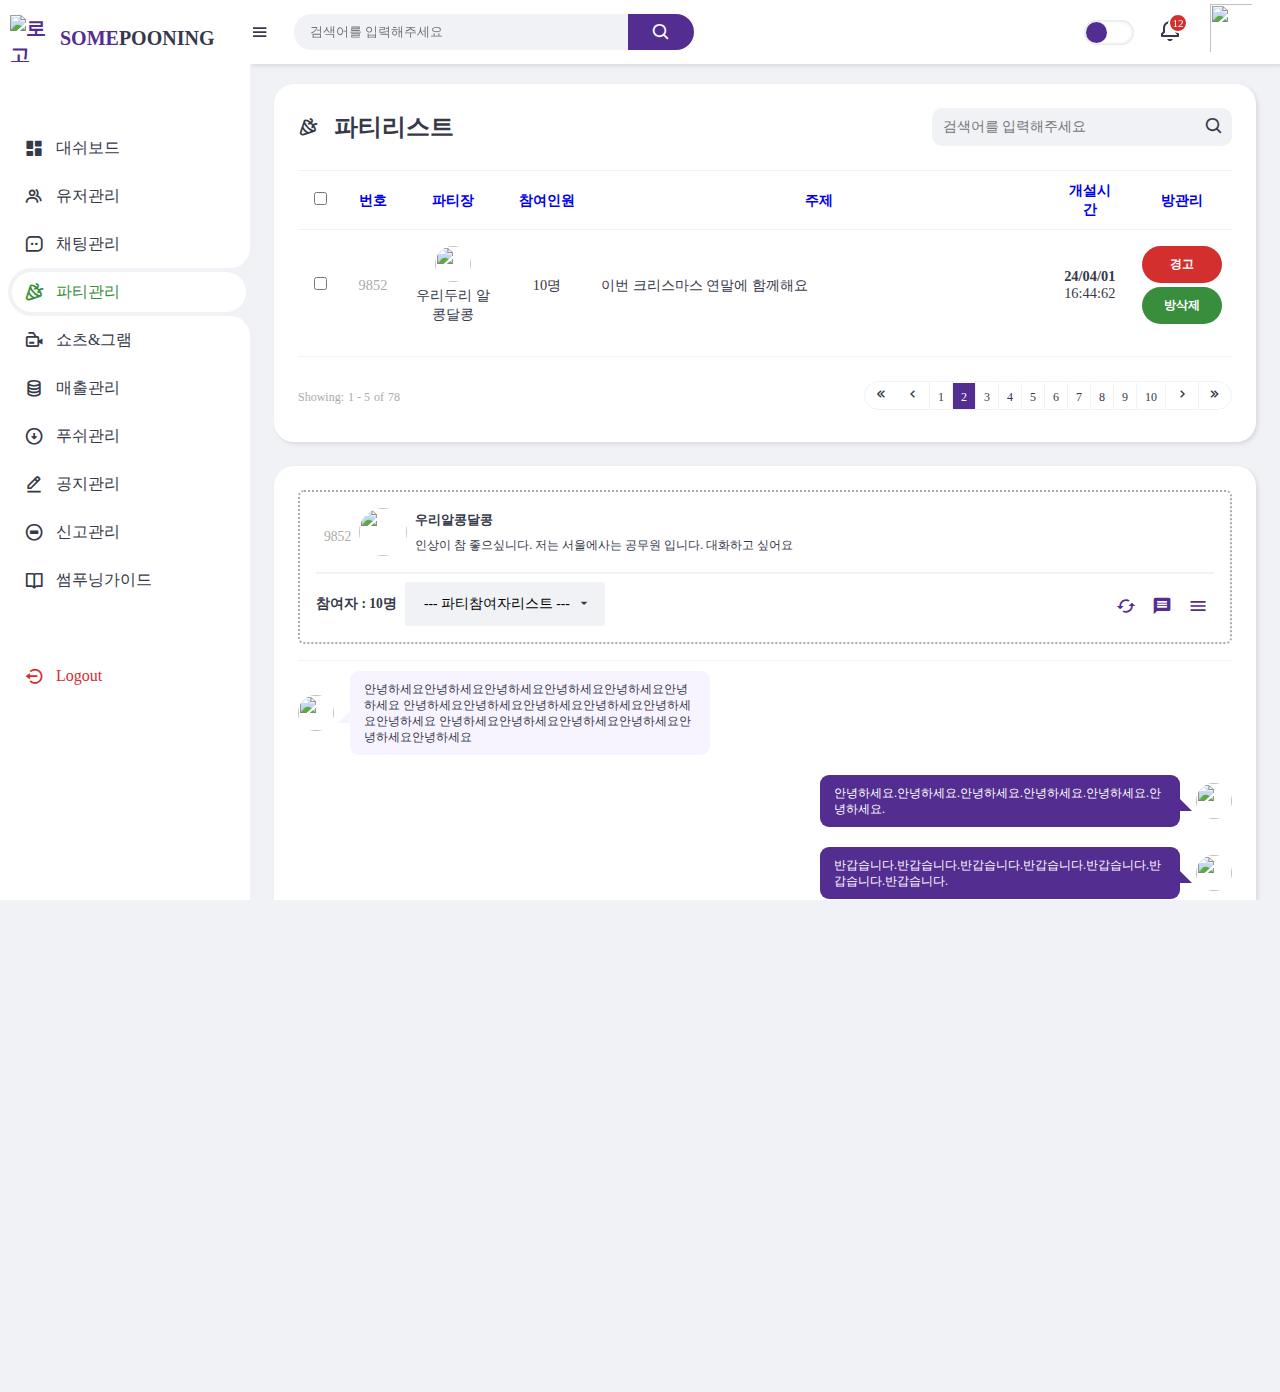
==== party.html @ dbac9f77 "두번째" ====
<!DOCTYPE html>
<html lang="en">

<head>
    <meta charset="UTF-8">
    <meta name="viewport" content="width=device-width, initial-scale=1.0">
    <link href='https://unpkg.com/boxicons@2.1.4/css/boxicons.min.css' rel='stylesheet'>
    <link href="https://cdnjs.cloudflare.com/ajax/libs/font-awesome/6.4.2/css/all.min.css" rel="stylesheet">
    <link rel="stylesheet" href="css/style.css">
    <link rel="icon" href="imges/logo_some.png">
    <title>SOMEPOONING_Dashboard</title>
</head>

<body>

    <!-- Sidebar -->
    <div class="sidebar">
        <a href="#" class="logo">
            <img src="imges/logo_some.png" alt="로고 42*47">
            <div class="logo-name">
                SOME<span>POONING</span>
            </div>
        </a>
        
        <ul class="side-menu">
            <li><a href="index.html"><i class='bx bxs-dashboard'></i>대쉬보드</a></li>
            <li><a href="sp_users.html"><i class='bx bx-group'></i>유저관리</a></li>
            <li><a href="chatting.html"><i class='bx bx-message-square-dots'></i>채팅관리</a></li>
            <li class="active"><a href="party.html"><i class='bx bx-party'></i>파티관리</a></li>
            <li><a href="shorts_gram.html"><i class='bx bx-video-recording'></i>쇼츠&그램</a></li>
            <li><a href="sales.html"><i class='bx bx-coin-stack'></i>매출관리</a></li>
            <li><a href="push.html"><i class='bx bx-down-arrow-circle'></i>푸쉬관리</a></li>
            <li><a href="announcement.html"><i class='bx bx-edit-alt'></i>공지관리</a></li>
            <li><a href="report.html"><i class='bx bx-no-entry'></i>신고관리</a></li>
            <li><a href="guide.html"><i class='bx bx-book-open'></i>썸푸닝가이드</a></li>
        </ul>
        <ul class="side-menu">
            <li>
                <a href="#" class="logout">
                    <i class='bx bx-log-out-circle'></i>
                    Logout
                </a>
            </li>
        </ul>
    </div>
    <!-- End of Sidebar -->

    <!-- Main Content -->
    <div class="content">
        <!-- Navbar -->
        <nav>
            <i class='bx bx-menu'></i>
            <form action="#">
                <div class="form-input">
                    <input type="search" placeholder="검색어를 입력해주세요">
                    <button class="search-btn" type="submit"><i class='bx bx-search'></i></button>
                </div>
            </form>
            <input type="checkbox" id="theme-toggle" hidden>
            <label for="theme-toggle" class="theme-toggle"></label>
            <a href="#" class="notif">
                <i class='bx bx-bell'></i>
                <span class="count">12</span>
            </a>
            <a href="#" class="profile">
                <img src="./imges/logo_some_50_56.png">
            </a>
        </nav>

        <!-- End of Navbar -->

        <main>

            <div class="party-management">
                <div class="party-list">

                    <div class="header">
                        <i class='bx bx-party'></i>
                        <h3>파티리스트</h3>

                        <div class="search-box">
                            <input type="text" class="input-search" placeholder="검색어를 입력해주세요">
                            <button class="btn-search"><i class="bx bx-search"></i></button>
                        </div>

                    </div>

                    <table>
                        <thead>
                            <tr>
                                <th><input type="checkbox" class="all-check"></th>
                                <th class="table-num"><a href="#">번호</a></th>
                                <th class="party-master"><a href="#">파티장</a></th>
                                <th class="party-users"><a href="#">참여인원</a></th>
                                <th class="party-title"><a href="#">주제</a></th>
                                <th class="party-starttime"><a href="#">개설시간</a></th>
                                <th class="party-room-bb"><a href="#">방관리</a></th>
                            </tr>
                        </thead>
                        <tbody>
                            <tr>
                                <td><input type="checkbox" class="one-check"></td>
                                <td class="p-num">9852</td>
                                <td class="p-master">
                                    <img src="./imges/avatar/Avatar=13.png">
                                    <p>우리두리 알콩달콩</p>
                                </td>
                                <td class="p-users">
                                    <span class="count">10명</span> 
                                </td>
                                <td class="p-title">이번 크리스마스 연말에 함께해요</td>
                                
                                <td class="p-starttime">
                                    <span class="date">24/04/01</span> 
                                    <span class="time">16:44:62</span>
                                </td>
                                <td class="p-room-bb">
                                    <div class="status completed">경고</div>
                                    <div class="status process">방삭제</div>
                                </td>
                                
                            </tr>
                            
                            
                        </tbody>
                    </table>
                    <!-- pagination -->
                    <div class="chat-page">
                        <div class="showing-count">
                            <span>Showing:</span>
                            <span>1 - 5</span>
                            <span>of</span>
                            <span>78</span>
                        </div>
                        <ul class="pagination">
                            <li><a href="#"><i class='bx bx-chevrons-left' ></i></a></li>
                            <li><a href="#"><i class='bx bx-chevron-left' ></i></i></a></li>
                            <li><a href="#">1</a></li>
                            <li class="active"><a href="#">2</a></li>
                            <li><a href="#">3</a></li>
                            <li><a href="#">4</a></li>
                            <li><a href="#">5</a></li>
                            <li><a href="#">6</a></li>
                            <li><a href="#">7</a></li>
                            <li><a href="#">8</a></li>
                            <li><a href="#">9</a></li>
                            <li><a href="#">10</a></li>
                            <li><a href="#"><i class='bx bx-chevron-right' ></i></i></a></li>
                            <li><a href="#"><i class='bx bx-chevrons-right' ></i></a></li>
                            
                        </ul>
                    </div>
                </div>


                <!-- party-room --->

                <div class="party-room-wrap">
                    <div class="party-room">
                        <div class="chat-top">
                            <div class="profile-wrap">
                                <div>
                                    <span class="chat-num">9852</span>
                                </div>
                                <div class="chat-profile">
                                    <img class="profile-image user-1" src="./imges/avatar/Avatar=9.png" alt="">
                                    <div class="text">
                                        <h5>우리알콩달콩</h5>
                                        <p class="memo">인상이 참 좋으싶니다. 저는 서울에사는 공무원 입니다. 대화하고 싶어요</p>
                                    </div>
                                </div>
                                
                            </div>
                            <div class="hr-2"></div>

                            <div class="party-list-icon">
                                <div class="dropdown-wrap party">
                                    
                                    <div class="dropdown party">
                                        <div class="text">
                                            참여자 : 10명
                                        </div>
                                        <button class="dropbtn party">
                                            <span class="dropbtn_icon" style="display: none;">more_horiz</span>
                                            <span class="dropbtn_content">--- 파티참여자리스트 ---</span>
                                            <span class="dropbtn_click" onclick="dropdown()">arrow_drop_down</span>
                                        </button>
                                
                                        <div class="dropdown-content party">
                                            <div class="dataclass" onclick="showMenu(this.innerText)">user-1</div>
                                            <div class="dataclass" onclick="showMenu(this.innerText)">user-1</div>
                                            <div class="dataclass" onclick="showMenu(this.innerText)">user-1</div>
                                            <div class="dataclass" onclick="showMenu(this.innerText)">user-1</div>
                                
                                        </div>
                                    </div>
                                </div>
                                
                                <div class="icon-right">
                                    <i class="material-icons">cached</i>
                                    <i class="material-icons">message</i>
                                    <i class="material-icons">menu</i>
                                </div>
                            </div>
                            
                        </div>

                        <div class="hr"></div>
                        <div class="chat-panel">

                            <div class="user-1-chat users">
                                <img class="profile-image user-1" src="./imges/avatar/Avatar=9.png" alt="">
                                <div class="chat-bubble">
                                    안녕하세요안녕하세요안녕하세요안녕하세요안녕하세요안녕하세요
                                    안녕하세요안녕하세요안녕하세요안녕하세요안녕하세요안녕하세요
                                    안녕하세요안녕하세요안녕하세요안녕하세요안녕하세요안녕하세요
                                </div>
                            </div>

                            <div class="user-2-chat users">
                                <div class="chat-bubble">
                                    안녕하세요.안녕하세요.안녕하세요.안녕하세요.안녕하세요.안녕하세요.
                                </div>
                                <img class="profile-image user-2" src="./imges/avatar/Avatar=8.png" alt="">
                            </div>

                            <div class="user-2-chat users">
                                <div class="chat-bubble">
                                    반갑습니다.반갑습니다.반갑습니다.반갑습니다.반갑습니다.반갑습니다.반갑습니다.
                                </div>
                                <img class="profile-image user-2" src="./imges/avatar/Avatar=6.png" alt="">
                            </div>

                            <div class="user-1-chat users">
                                <img class="profile-image user-1" src="./imges/avatar/Avatar=9.png" alt="">
                                <div class="chat-bubble">
                                    2안녕하세요안녕하세요안녕하세요안녕하세요안녕하세요안녕하세요
                                    안녕하세요안녕하세요안녕하세요안녕하세요안녕하세요안녕하세요
                                    안녕하세요안녕하세요안녕하세요안녕하세요안녕하세요안녕하세요
                                </div>
                            </div>
                            
                            <div class="manager-chat users">
                                <div class="chat-bubble">
                                    <i class='bx bxs-megaphone'></i>
                                    <span>안내 : 관리자 메세지를 나타냅니다.</span>
                                </div>
                            </div>

                            <div class="manager-chat chat-bubble">
                                
                            </div>

                            <div class="user-1-chat users">
                                <img class="profile-image user-1" src="./imges/avatar/Avatar=9.png" alt="">
                                <div class="chat-bubble">
                                    2안녕하세요
                                </div>
                            </div>
                            <div class="user-1-chat users">
                                <img class="profile-image user-1" src="./imges/avatar/Avatar=9.png" alt="">
                                <div class="chat-bubble">
                                    2안녕하세요
                                </div>
                            </div>
                            <div class="user-2-chat users">
                                <div class="chat-bubble">
                                    반갑습니다.반갑습니다.반갑습니다.반갑습니다.반갑습니다.반갑습니다.반갑습니다.
                                    반갑습니다.반갑습니다.반갑습니다.반갑습니다.반갑습니다.반갑습니다.반갑습니다.
                                </div>
                                <img class="profile-image user-2" src="./imges/avatar/Avatar=5.png" alt="">
                            </div>
                            <div class="user-2-chat users">
                                <div class="chat-bubble">
                                    반갑습니다.
                                </div>
                                <img class="profile-image user-2" src="./imges/avatar/Avatar=7.png" alt="">
                            </div>

                            <div class="user-2-chat users">
                                <div class="chat-bubble">
                                    반갑습니다.
                                </div>
                                <img class="profile-image user-2" src="./imges/avatar/Avatar=3.png" alt="">
                            </div>
                            
                            <div class="user-2-chat users">
                                <div class="chat-bubble">
                                    반갑습니다.
                                </div>
                                <img class="profile-image user-2" src="./imges/avatar/Avatar=6.png" alt="">
                            </div>
                            <div class="user-2-chat users">
                                <div class="chat-bubble">
                                    반갑습니다.
                                </div>
                                <img class="profile-image user-2" src="./imges/avatar/Avatar=4.png" alt="">
                            </div>
                            
                        </div>
                        <div class="hr bottom"></div>
                        <div class="chat-box-wrap">
                            <div class="chat-box-tray">
                                <i class="material-icons">sentiment_very_satisfied</i>
                                <input type="text" placeholder="메세지를 입력해주세요">
                                <i class="material-icons">mic</i>
                                <i class="material-icons">send</i>
                            </div>
                        </div>
                    </div>

                </div>


            </div>







            <div class="footer-bottom">
                <div class="copyright">
                    <span>Copyright</span>
                    <span>&copy;</span>
                    <span><a href="#">NexParan</a> </span>
                    <span>2024 SOMEPOONING</span>
                </div>
                <div class="version">v1.4.2</div>
            </div>
        </main>

    </div>

    <script src="js/script.js"></script>
</body>

</html>
---- css/style.css ----
@import url('https://fonts.googleapis.com/css2?family=Roboto:ital,wght@0,100;0,300;0,400;0,500;0,700;0,900;1,100;1,300;1,400;1,500;1,700;1,900&display=swap');
@import url('https://fonts.googleapis.com/css2?family=Noto+Sans+KR:wght@100..900&family=Roboto:ital,wght@0,100;0,300;0,400;0,500;0,700;0,900;1,100;1,300;1,400;1,500;1,700;1,900&display=swap');
@import url('https://cdn.jsdelivr.net/gh/orioncactus/pretendard/dist/web/static/pretendard.css');
@import url('https://fonts.googleapis.com/css2?family=Noto+Sans+KR:wght@100..900&family=Poppins:ital,wght@0,100;0,200;0,300;0,400;0,500;0,600;0,700;0,800;0,900;1,100;1,200;1,300;1,400;1,500;1,600;1,700;1,800;1,900&family=Roboto:ital,wght@0,100;0,300;0,400;0,500;0,700;0,900;1,100;1,300;1,400;1,500;1,700;1,900&display=swap');

@import url('https://fonts.googleapis.com/icon?family=Material+Icons');
@import url('../css/font-pretendard.css');


:root {
    --light: #ffffff;
    --primary: #542d91;
    --light-primary: #f7f3ff;
    --grey: #F0F2F5;
    --dark-grey: #AAAAAA;
    --dark: #363949;
    --danger: #D32F2F;
	--light-danger: #FECDD3;
    --warning: #FBC02D;
    --light-warning: #FFF2C6;
    --success: #388E3C;
    --light-success: #BBF7D0;
}

*{
    margin: 0;
    padding: 0;
    box-sizing: border-box;
    font-family: 'Pretendard';
}

.bx{
    font-size: 1.25rem;
}

a, a:link, a:visited, a:active, a:hover{
    text-decoration: none;
}


li{
    list-style: none;
}

html{
    overflow-x: hidden;
}

body.dark{
    --light: #181a1e;
    --grey: #25252c;
    --dark: #fbfbfb;
    --primary:#894AEF;
    --light-primary:#00ba1c;
}

body{
    background: var(--grey);
    overflow-x: hidden;
}
th{
    font-size: .9rem;
    color: var(--dark);
}
td{
    font-size: 0.9rem;
}

/*-----------------------------------*\
    # Dash board
\*-----------------------------------*/

.sidebar{
    position: fixed;
    top: 0;
    left: 0;
    background: var(--light);
    width: 250px;
    height: 100%;
    z-index: 2000;
    overflow-x: hidden;
    scrollbar-width: none;
    transition: all 0.3s ease;
}

.sidebar::-webkit-scrollbar{
    display: none;
}

.sidebar.close{
    width: 60px;
}
.sidebar .logo{
    font-size: 1.25rem;
    font-weight: 700;
    height: 56px;
    display: flex;
    align-items: center;
    color: var(--primary);
    z-index: 500;
    padding: 10px 4px 10px 10px;
    box-sizing: content-box;
}
.sidebar .logo img{
    width: 42px;
    height: 47px;
    margin-right: 8px;
}

.sidebar .logo .logo-name span{
    color: var(--dark);
    font-size: 1.25rem;

}



.sidebar .logo .bx{
    min-width: 60px;
    display: flex;
    justify-content: center;
    font-size: 1.25rem;
}

.sidebar .side-menu{
    width: 100%;
    margin-top: 48px;

}
.sidebar .side-menu li i{
    margin: 0px 2px;
    /* border: 1px solid #f1f1f1; */

}
.sidebar .side-menu li{
    height: 48px;
    background: transparent;
    margin-left: 8px;
    border-radius: 48px 0 0 48px;
    padding: 4px;
}
.sidebar .side-menu li.active{
    background: var(--grey);
    position: relative;
}

.sidebar .side-menu li.active::before{
    content: "";
    position: absolute;
    width: 40px;
    height: 40px;
    border-radius: 50%;
    top: -40px;
    right: 0;
    box-shadow: 20px 20px 0 var(--grey);
    z-index: -1;
}

.sidebar .side-menu li.active::after{
    content: "";
    position: absolute;
    width: 40px;
    height: 40px;
    border-radius: 50%;
    bottom: -40px;
    right: 0;
    box-shadow: 20px -20px 0 var(--grey);
    z-index: -1;
}

.sidebar .side-menu li a{
    width: 100%;
    height: 100%;
    background: var(--light);
    display: flex;
    align-items: center;
    border-radius: 48px;
    font-size: 16px;
    color: var(--dark);
    white-space: nowrap;
    overflow-x: hidden;
    transition: all 0.3s ease;
}

.sidebar .side-menu li.active a{
    color: var(--success);
}

.sidebar.close .side-menu li a{
    width: calc(52px - (4px * 2));
    transition: all 0.3s ease;
}

.sidebar .side-menu li a .bx{
    min-width: calc(60px - ((4px + 6px) * 2));
    display: flex;
    font-size: 1.25rem;
    justify-content: center;
}

.sidebar .side-menu li a.logout{
    color: var(--danger);
}

.content{
    position: relative;
    width: calc(100% - 250px);
    left: 250px;
    transition: all 0.3s ease;
}

.sidebar.close~.content{
    width: calc(100% - 60px);
    left: 60px;
}

.content nav{
    height: 64px;
    background: var(--light);
    padding: 0 24px 0 0;
    display: flex;
    align-items: center;
    grid-gap: 24px;
    position: sticky;
    top: 0;
    left: 0;
    z-index: 1000;
    box-shadow: 2px 2px 4px rgb(0,0,0,0.1);
    
}

.content nav a{
    color: var(--dark);
}

.content nav .bx.bx-menu{
    cursor: pointer;
    color: var(--dark);
}

.content nav form{
    max-width: 400px;
    width: 100%;
    margin-right: auto;
}

.content nav form .form-input{
    display: flex;
    align-items: center;
    height: 36px;
}

.content nav form .form-input input{
    flex-grow: 1;
    padding: 0 16px;
    height: 100%;
    border: none;
    background: var(--grey);
    border-radius: 36px 0 0 36px;
    outline: none;
    width: 100%;
    color: var(--dark);
}

.content nav form .form-input button{
    width: 80px;
    height: 100%;
    display: flex;
    justify-content: center;
    align-items: center;
    background: var(--primary);
    color: var(--light);
    font-size: 1.25rem;
    border: none;
    outline: none;
    border-radius: 0 36px 36px 0;
    cursor: pointer;
}

.content nav .notif{
    font-size: 20px;
    position: relative;
}
.content nav .notif .bx{
    font-size: 1.5rem;
}
.content nav .notif .count{
    position: absolute;
    top: -6px;
    right: -6px;
    width: 20px;
    height: 20px;
    background: var(--danger);
    border-radius: 50%;
    color: var(--light);
    border: 2px solid var(--light);
    font-weight: 500;
    font-size: 0.7rem;
    display: flex;
    align-items: center;
    justify-content: center;
}

.content nav .profile img{
    width: 50px;
    height: 56px;
    object-fit: 100% 100%;
    padding: 4px;
    /* border-radius: 50%; */
}

.content nav .theme-toggle{
    display: block;
    min-width: 50px;
    height: 25px;
    background: #ffffff;
    cursor: pointer;
    position: relative;
    border-radius: 25px;
    box-shadow: 0px 0px 4px rgb(0, 0, 0, .2) inset;
}

.content nav .theme-toggle::before{
    content: "";
    position: absolute;
    top: 2px;
    left: 2px;
    bottom: 2px;
    width: calc(25px - 4px);
    background: var(--primary);
    border-radius: 50%;
    transition: all 0.3s ease;
}

.content nav #theme-toggle:checked+.theme-toggle::before{
    left: calc(100% - (25px - 4px) - 2px);
}

.content main{
    width: 100%;
    padding: 20px 24px;
    max-height: calc(100vh - 64px);
}

.content main .header{
    display: flex;
    align-items: center;
    justify-content: space-between;
    grid-gap: 16px;
    flex-wrap: wrap;
}
.content main .header .left h1{
    font-size: 1.5rem;
    font-weight: 600;

    color: var(--dark);
}

.content main .insights{
    display: grid;
    grid-template-columns: repeat(auto-fit, minmax(240px, 1fr));
    grid-gap: 24px;
    margin-top: 24px;

}

.content main .insights li{
    padding: 24px;
    background: var(--light);
    border-radius: 20px;
    display: flex;
    align-items: center;
    grid-gap: 24px;
    cursor: pointer;
    box-shadow: 2px 2px 4px rgb(0,0,0,0.1);
}

.content main .insights li .bx{
    width: 80px;
    height: 80px;
    border-radius: 10px;
    font-size: 36px;
    display: flex;
    align-items: center;
    justify-content: center;
}

.content main .insights li:nth-child(1) .bx{
    background: var(--light-primary);
    color: var(--primary);
}

.content main .insights li:nth-child(2) .bx{
    background: var(--light-warning);
    color: var(--warning);
}

.content main .insights li:nth-child(3) .bx{
    background: var(--light-success);
    color: var(--success);
}

.content main .insights li:nth-child(4) .bx{
    background: var(--light-danger);
    color: var(--danger);
}

.content main .insights li .info p{
    color: var(--dark-grey);
    font-size: .9rem;
    font-weight: 500;
    margin-bottom: 10px;
}

.content main .insights li .info .count{
    font-size: 1.5rem;
    font-weight: 700;
    color: var(--dark);
    margin-right: 8px;
}



.content main .bottom-data{
    display: flex;
    flex-wrap: wrap;
    grid-gap: 24px;
    margin-top: 24px;
    width: 100%;
    color: var(--dark);
    
}

.content main .bottom-data>div{
    border-radius: 20px;
    background: var(--light);
    padding: 24px;
    overflow-x: auto;
}

.content main .bottom-data .header{
    display: flex;
    align-items: center;
    grid-gap: 16px;
    margin-bottom: 24px;
}

.content main .bottom-data .header h3{
    margin-right: auto;
    font-size: 1.5rem;
    font-weight: 600;
}

.content main .bottom-data .header .bx{
    cursor: pointer;
}


/*-- New user Style start --*/

.content main .bottom-data .new-user{
    flex-grow: 1;
    flex-basis: 500px;
    box-shadow: 2px 2px 4px rgb(0,0,0,0.1);
}

.content main .bottom-data .new-user table{
    width: 100%;
    border-collapse: collapse;
}

.content main .bottom-data .new-user table th{
    padding-bottom: 12px;
    font-size: .8rem;
    color:var(--dark);
    text-align: left;
    border-bottom: 1px solid var(--grey);
}

.content main .bottom-data .new-user table td{
    padding: 16px 0;
}

.content main .bottom-data .new-user table tr td:first-child{
    display: flex;
    align-items: center;
    grid-gap: 12px;
    padding-left: 6px;
}

.content main .bottom-data .new-user table td img{
    width: 36px;
    height: 36px;
    border-radius: 50%;
    object-fit: cover;
}

.content main .bottom-data .new-user table tbody tr{
    cursor: pointer;
    transition: all 0.3s ease;
}

.content main .bottom-data .new-user table tbody tr:hover{
    background: var(--grey);
}

.content main .bottom-data .new-user table tr td .status{
    font-size: 10px;
    padding: 6px 16px;
    color: var(--light);
    border-radius: 20px;
    font-weight: 700;
}

.content main .bottom-data .new-user table tr td .status.completed{
    background: var(--success);
}

.content main .bottom-data .new-user table tr td .status.process{
    background: var(--primary);
}

.content main .bottom-data .new-user table tr td .status.pending{
    background: var(--warning);
}


/*-- New user Style end --*/


/*-- User Top Sales  Style start --*/


.content main .bottom-data .user-top-sales{
    flex-grow: 1;
    flex-basis: 500px;
    box-shadow: 2px 2px 4px rgb(0,0,0,0.1);
}

.content main .bottom-data .user-top-sales table{
    width: 100%;
    border-collapse: collapse;
}

.content main .bottom-data .user-top-sales table th{
    padding-bottom: 12px;
    font-size: .8rem;
    color:var(--dark);
    text-align: center;
    border-bottom: 1px solid var(--grey);
}
.content main .bottom-data .user-top-sales table th:nth-child(2){
    text-align: left;
    padding-left: 36px;
}
.content main .bottom-data .user-top-sales table td{
    padding: 16px 0;
    text-align: center;
    /* border: 1px solid red; */
}
.content main .bottom-data .user-top-sales table tr td:nth-child(1){
    text-align: center;
    padding: 0px 16px;
    font-weight: 700;
}
.content main .bottom-data .user-top-sales table tr td:nth-child(2){
    display: flex;
    align-items: center;
    vertical-align: middle;
    grid-gap: 12px;
    padding-left: 16px;
}
.content main .bottom-data .user-top-sales table tr td:nth-child(3){
    font-weight: 700;
}
.content main .bottom-data .user-top-sales table tr td:nth-child(4){
    color:var(--dark);
    font-size: .9rem;
}
.content main .bottom-data .user-top-sales table td img{
    width: 36px;
    height: 36px;
    border-radius: 50%;
    object-fit: cover;
}

.content main .bottom-data .user-top-sales table tbody tr{
    cursor: pointer;
    transition: all 0.3s ease;
}

.content main .bottom-data .user-top-sales table tbody tr:hover{
    background: var(--grey);
}

/*-- User Top Sales  Style end --*/



/*-----------------------------------*\
    # user 관리 (sp_user.html)
\*-----------------------------------*/


.content main .user-management{
    display: flex;
    flex-wrap: wrap;
    grid-gap: 24px;
    /* margin-top: 24px; */
    width: 100%;
    color: var(--dark);
    
}

.content main .user-management>div{
    border-radius: 20px;
    background: var(--light);
    padding: 24px;
    overflow-x: auto;
}

.content main .user-management .user-list .header{
    display: flex;
    align-items: center;
    grid-gap: 16px;
    margin-bottom: 24px;
}

.content main .user-management .user-list .header h3{
    margin-right: auto;
    font-size: 1.5rem;
    font-weight: 600;
}


/* search form style start */

.search-box{
    position: relative;
}
.input-search {
    width:300px;
    border-style: none;
    padding:10px;
    font-size: .85rem;
    outline: none;
    padding-right: 40px;
    color: var(--dark); 
    border-radius: 10px;
    border: 1px solid rgb(83, 44, 144, 0);
    background-color: var(--grey);
}

.input-search:focus {
    background-color: #fff;
    box-shadow: 0px 0px 4px rgb(83, 44, 144, 0.6);
    border: 1px solid var(--primary);
    border-radius: 10px;
}

.btn-search {
    position: absolute;
    top:8px;
    right: 8px;
    border-style: none;
    font-size: 1rem;
    font-weight: bold;
    outline: none;
    cursor: pointer;
    color: var(--dark);
    background-color: transparent;
    pointer-events: painted;
}

/* search form style end */



/* user list table style start */

.content main .user-management .user-list{
    flex-grow: 1;
    flex-basis: 500px;
    box-shadow: 2px 2px 4px rgb(0,0,0,0.1);
}

.content main .user-management .user-list table{
    width: 100%;
    border-collapse: collapse;
}
.content main .user-management .user-list table th{
    position: relative;
    padding: 10px 0px;
    color:var(--dark);
    text-align: left;
    border-top: 1px solid var(--grey);
    border-bottom: 1px solid var(--grey);
}
[data-sort]{
    color:var(--dark);
}
[data-sort]:before
{
    background-image: url(../imges/icon/up-arrow-solid-24.png);
    margin-top: 2px;
    background-position: 50%;
    background-repeat: no-repeat;
    background-size: 9px 6px;
    content: "";
    height: 4px;
    left: 52px;
    margin-left: 1.3125em;
    opacity: .5;
    position: absolute;
    /* top: 50%; */
    vertical-align: 0.6375em;
    width: 9px;
    z-index: 10000;
}
[data-sort]::after{
    background-image: url(../imges/icon/down-arrow-solid-24.png);
    margin-top: 8px;
    background-position: 50%;
    background-repeat: no-repeat;
    background-size: 9px 6px;
    content: "";
    height: 4px;
    left: 52px;
    margin-left: 1.3125em;
    opacity: .5;
    position: absolute;
    /* top: 50%; */
    vertical-align: 0.6375em;
    width: 9px;
    z-index: 10000;
}

.content main .user-management .user-list table td{
    padding: 16px 0;
}

.content main .user-management .user-list table tr td.profile-name{
    display: flex;
    align-items: center;
    grid-gap: 12px;
    padding-left: 6px;
}

.content main .user-management .user-list table td img{
    width: 36px;
    height: 36px;
    border-radius: 50%;
    object-fit: cover;
}

.content main .user-management .user-list table tbody tr{
    cursor: pointer;
    transition: all 0.3s ease;
}

.content main .user-management .user-list table tbody tr:hover{
    background: var(--grey);
}

.content main .user-management .user-list table tr td .status{
    font-size: 10px;
    padding: 6px 16px;
    color: var(--light);
    border-radius: 20px;
    font-weight: 700;
}

.content main .user-management .user-list table tr td .status.completed{
    background: var(--success);
}

.content main .user-management .user-list table tr td .status.process{
    background: var(--primary);
}

.content main .user-management .user-list table tr td .status.pending{
    background: var(--warning);
}

/* pagination */
.bl-page {
    position: relative;
    width: 100%;
    display: flex;
    align-items: center;
    justify-content: space-between;
    margin-top: 16px;
    padding: 24px 0 8px 0;
    border-top: 1px solid var(--grey);
}
.bl-page .showing-count span{
    color: var(--dark-grey);
    font-size: .9rem;
    font-weight: 400;
}
.bl-page .pagination {
    position: relative;
    background: none;
    display: flex;
    align-items: center;
    justify-content: center;
    border: 1px solid var(--grey);
    border-radius: 30px;
    overflow: hidden;
}

.bl-page .pagination li {
    list-style-type: none;
    display: inline-block;
    padding: 8px;
    text-transform: uppercase;
    border-right: 1px solid var(--grey);
    transition: all 0.3s ease;
}

.bl-page .pagination li:first-child,
.bl-page .pagination li:last-child {
    border: none;
}

.bl-page .pagination li:after {
    display: block;
    content: '';
}

.bl-page .pagination li a {
    position: relative;
    padding: 8px;
    text-decoration: none;
    font-size: .9rem;
    color:var(--dark);
    font-weight: 400;
    border-radius: 3px;
    transition: all 0.3s ease;
}
.bl-page .pagination li i{
    font-size: 1rem;
    color: var(--dark);
}

.bl-page .pagination li:hover,
.bl-page .pagination li.active {
    background:var(--primary);
}

.bl-page .pagination li:hover a,
.bl-page .pagination li.active a{
    color:#fff;
    font-weight: 500;
}
.bl-page .pagination li:hover a i,
.bl-page .pagination li.active a i{
    color:#fff;
    font-weight: 500;
}




/*-----------------------------------*\
    # 채팅 관리 (chatting.html)
\*-----------------------------------*/


.content main .chat-management{
    display: flex;
    flex-wrap: wrap;
    grid-gap: 24px;
    width: 100%;
    color: var(--dark);
}

.content main .chat-management>div{
    border-radius: 20px;
    background: var(--light);
    padding: 24px;
    overflow-x: auto;
}

.content main .chat-management .chat-list .header{
    display: flex;
    align-items: center;
    grid-gap: 16px;
    margin-bottom: 24px;
}
.content main .chat-management .chat-list .header h3{
    margin-right: auto;
    font-size: 1.5rem;
    font-weight: 600;
}


/* chatting search form style start */

.search-box{
    position: relative;
}
.input-search {
    width:500px;
    border-style: none;
    padding:10px;
    font-size: .85rem;
    outline: none;
    padding-right: 40px;
    color: var(--dark); 
    border-radius: 10px;
    border: 1px solid rgb(83, 44, 144, 0);
    background-color: var(--grey);
}

.input-search:focus {
    background-color: #fff;
    box-shadow: 0px 0px 4px rgb(83, 44, 144, 0.6);
    border: 1px solid var(--primary);
    border-radius: 10px;
}

.btn-search {
    position: absolute;
    top:8px;
    right: 8px;
    border-style: none;
    font-size: 1rem;
    font-weight: bold;
    outline: none;
    cursor: pointer;
    color: var(--dark);
    background-color: transparent;
    pointer-events: painted;
}

/* search form style end */



/* chatting table style start */

.content main .chat-management .chat-list{
    flex-grow: 1;
    flex-basis: 700px;
    box-shadow: 2px 2px 4px rgb(0,0,0,0.1);
}

.content main .chat-management .chat-list table{
    width: 100%;
    border-collapse: collapse;
}
.content main .chat-management .chat-list table th{
    position: relative;
    padding: 10px 8px;
    color:var(--dark);
    text-align: center;
    border-top: 1px solid var(--grey);
    border-bottom: 1px solid var(--grey);
}

.content main .chat-management .chat-list table td{
    padding: 16px 8px;
    text-align: center;
}
.content main .chat-management .chat-list table td.table-num{
    color:var(--dark-grey)
}
.content main .chat-management .chat-list table td.user-1{
    min-width:120px;
}
.content main .chat-management .chat-list table td.user-2{
    min-width:120px;
}
.content main .chat-management .chat-list table td.memo{
    text-align: left;
}

.content main .chat-management .chat-list table td img{
    width: 36px;
    height: 36px;
    border-radius: 50%;
    object-fit: cover;
}
.content main .chat-management .chat-list table img.icon-heart{
    width: 24px;
    height: 24px;
    transform:rotate(45deg);
    padding: 0px 2px;
    border-radius: 0;
}


.content main .chat-management .chat-list table tbody tr{
    cursor: pointer;
    transition: all 0.3s ease;
}

.content main .chat-management .chat-list table tbody tr:hover{
    background: var(--grey);
}
.content main .chat-management .chat-list table tr td .date{
    font-weight: 600;
}
.content main .chat-management .chat-list table tr td .time{
    font-weight: 400;
    color: var(--dark);
}
.content main .chat-management .chat-list table tr td.chatting-btn{
    display: flex;
    flex-direction: column;
    justify-content: center;
    align-items: center;
    gap: 8px;
    
}
.content main .chat-management .chat-list table tr td .status{
    font-size: .75rem;
    padding: 10px 16px;
    color: var(--light);
    border-radius: 20px;
    font-weight: 600;
    width: 80px;
}

.content main .chat-management .chat-list table tr td .status.completed{
    background: var(--danger);

}

.content main .chat-management .chat-list table tr td .status.process{
    background: var(--success);

}
/* chatting pagination */
.chat-page {
    position: relative;
    width: 100%;
    display: flex;
    align-items: center;
    justify-content: space-between;
    margin-top: 16px;
    padding: 24px 0 8px 0;
    border-top: 1px solid var(--grey);
}
.chat-page .showing-count span{
    color: var(--dark-grey);
    font-size: .75rem;
    font-weight: 400;
}
.chat-page .pagination {
    position: relative;
    background: none;
    display: flex;
    align-items: center;
    justify-content: center;
    border: 1px solid var(--grey);
    border-radius: 30px;
    overflow: hidden;
}

.chat-page .pagination li {
    list-style-type: none;
    display: inline-block;
    padding: 4px;
    text-transform: uppercase;
    border-right: 1px solid var(--grey);
    transition: all 0.3s ease;
}

.chat-page .pagination li:first-child,
.chat-page .pagination li:last-child {
    border: none;
}

.chat-page .pagination li:after {
    display: block;
    content: '';
}

.chat-page .pagination li a {
    position: relative;
    padding: 4px;
    text-decoration: none;
    font-size: .75rem;
    color:var(--dark);
    font-weight: 400;
    border-radius: 3px;
    transition: all 0.3s ease;
}
.chat-page .pagination li i{
    font-size: 1rem;
    color: var(--dark);
}

.chat-page .pagination li:hover,
.chat-page .pagination li.active {
    background:var(--primary);
}

.chat-page .pagination li:hover a,
.chat-page .pagination li.active a{
    color:#fff;
    font-weight: 500;
}
.chat-page .pagination li:hover a i,
.chat-page .pagination li.active a i{
    color:#fff;
    font-weight: 500;
}

/* chatting roon style start */
.chatting-room-wrap{
    flex-grow: 1;
    flex-basis: 400px;
    box-shadow: 2px 2px 4px rgb(0,0,0,0.1);
}

.chat-room .chat-top {
    padding: 16px;
    margin-bottom: 16px;
    border-radius: 6px;
    border: 2px dotted var(--dark-grey);
}

.chat-room .hr{
    background-color: var(--grey);
    height: 1px;
}
.chat-room .hr-2{
    background-color: var(--grey);
    height: 2px;
}

.chat-room .chat-top .profile-wrap{
    display: flex;
    align-items: center;
    margin-bottom: 8px;
}
.chat-room .chat-top .profile-wrap span.chat-num{
    color:var(--dark-grey);
    font-size: 0.85rem;
    font-weight: 500;
    margin-right: 8px;
}
.chat-room .chat-top .profile-wrap .chat-profile{
    display: flex;
    align-items: center;
    margin-bottom: 8px;
}
.chat-room .chat-top .profile-wrap .profile-image {
    width: 48px;
    height: 48px;
    border-radius: 40px;
}
.profile-image {
    width: 36px;
    height: 36px;
    border-radius: 40px;
}
.chat-room .chat-top .profile-wrap .text{
    margin-left: 8px;
    color: var(--dark);
}
.chat-room .chat-top .profile-wrap .chat-num{
    margin-left: 8px;
    color: var(--dark);
}
.chat-room .chat-top .profile-wrap p{
    font-size: 0.75rem;
    width: 100%;
    margin-top: 8px;
}
.chat-room .icon-right {
    display: flex;
    justify-content: end;
    margin-left: 16px;
    margin-top: 4px;
}

.chat-room .icon-right i {
    font-size: 1.25rem;
    color: var(--primary);
    padding: 6px;
    border-radius: 16px;
    transition: 0.3s;
}

.chat-room .icon-right i:hover {
    color: var(--light);
    cursor: pointer;
    padding: 6px;
    border-radius: 24px;
    background-color: var(--primary);
}

.chat-room .chat-panel{
    font-size: 0.85rem;
    width: 100%;
    height: 580px;
    overflow-y: scroll;
}
.chat-room .chat-panel::-webkit-scrollbar{
    display: none;
}

.chat-room .chat-panel .users{
    display: flex;
    align-items: center;
}

.manager-chat{
    display: flex;
    justify-content: center;
    width: 100%;
}
.manager-chat .chat-bubble {
    /* background: var(--primary); */
    color: var(--success);
    padding: 10px 14px;
    margin: 10px 16px;
    border-top: 1px dotted var(--dark-grey) ;
    border-bottom: 1px dotted var(--dark-grey) ;
    position: relative;
    animation: fadeIn 1s ease-in;
} 


.user-1-chat{
    float: left;
    display: flex;
    justify-content: left;
    width: 100%;
}
.user-1-chat .chat-bubble {
    max-width: 360px;
    padding: 10px 14px;
    background: var(--light-primary);
    margin: 10px 16px;
    border-radius: 9px;
    font-size: 0.75rem;
    line-height: 16px;
    position: relative;
    animation: fadeIn 1s ease-in;
}
.user-1-chat .chat-bubble:after {
    content: "";
    position: absolute;
    top: 50%;
    width: 0;
    height: 0;
    border: 20px solid transparent;
    border-bottom: 0;
    margin-top: -10px;
    left: 8px;
    border-right-color: var(--light-primary);
    border-left: 0;
    margin-left: -20px;
    z-index: 10000;
}

.user-2-chat{
    float: right;
    display: flex;
    justify-content: right;
    width: 100%;
}
.user-2-chat .chat-bubble {
    max-width: 360px;
    background: var(--primary);
    color: #fff;
    padding: 10px 14px;
    margin: 10px 16px;
    border-radius: 9px;
    font-size: 0.75rem;
    line-height: 16px;
    position: relative;
    animation: fadeIn 1s ease-in;
} 
.user-2-chat .chat-bubble:after {
    content: "";
    position: absolute;
    top: 50%;
    width: 0;
    height: 0;
    border: 20px solid transparent;
    border-bottom: 0;
    margin-top: -10px;
    right: 8px;
    border-left-color: var(--primary);
    border-right: 0;
    margin-right: -20px;
    z-index: 10000;
}

@keyframes fadeIn {
    0% {
        opacity: 0;
    }

    100% {
        opacity: 1;
    }
}
.chat-box-wrap{
    margin-top: 16px;
}
.chat-box-tray {
    background: var(--light);
    display: flex;
    padding: 0px 16px;
    align-items: center;
    bottom: 0;
    /* border: 1px solid red; */
}


.chat-room input {
    width:500px;
    border-style: none;
    padding:10px;
    font-size: .85rem;
    outline: none;
    color: var(--dark); 
    border-radius: 10px;
    border: 1px solid rgb(83, 44, 144, 0);
    background-color: var(--grey);
}

.chat-room input::placeholder {
    color: var(--dark-grey);
    font-size: 0.85rem;
    font-weight: 400;
    /* margin-left: 20px; */
    padding: 10px;
}

.chat-room input:focus {
    background-color: #fff;
    box-shadow: 0px 0px 4px rgb(83, 44, 144, 0.6);
    border: 1px solid var(--primary);
    border-radius: 10px;
}


.chat-box-tray i {
    font-size: 1.5rem;
    color: grey;
    vertical-align: middle;
    margin: 0px 8px;
}
.chat-box-tray :nth-child(3) {
    color: var(--primary);
}
.chat-box-tray i:last-of-type {
    color: var(--success);
}

/* chatting roon style end */





/*-----------------------------------*\
    # 파티 관리 (party.html)
\*-----------------------------------*/


.content main .party-management{
    display: flex;
    flex-wrap: wrap;
    grid-gap: 24px;
    width: 100%;
    color: var(--dark);
    
}

.content main .party-management>div{
    border-radius: 20px;
    background: var(--light);
    padding: 24px;
    overflow-x: auto;
}
.content main .party-management .party-list{
    flex-grow: 1;
    flex-basis: 700px;
    box-shadow: 2px 2px 4px rgb(0,0,0,0.1);
}
.content main .party-management .party-list .header{
    display: flex;
    align-items: center;
    grid-gap: 16px;
    margin-bottom: 24px;
}
.content main .party-management .party-list .header h3{
    margin-right: auto;
    font-size: 1.5rem;
    font-weight: 600;
}



/*  search form style start */

.search-box{
    position: relative;
}
.input-search {
    width:500px;
    border-style: none;
    padding:10px;
    font-size: .85rem;
    outline: none;
    padding-right: 40px;
    color: var(--dark); 
    border-radius: 10px;
    border: 1px solid rgb(83, 44, 144, 0);
    background-color: var(--grey);
}

.input-search:focus {
    background-color: #fff;
    box-shadow: 0px 0px 4px rgb(83, 44, 144, 0.6);
    border: 1px solid var(--primary);
    border-radius: 10px;
}

.btn-search {
    position: absolute;
    top:8px;
    right: 8px;
    border-style: none;
    font-size: 1rem;
    font-weight: bold;
    outline: none;
    cursor: pointer;
    color: var(--dark);
    background-color: transparent;
    pointer-events: painted;
}

/* search form style end */


/* party drop down style start */
.party-room .party-list-icon{
    display: flex;
    align-items: center;
    justify-content: space-between;
    margin-top: 8px;
}
.dropdown-wrap.party{
    padding: 0px;
}
.dropdown-wrap.party .dropdown{
    display: flex;
    align-items: center;
}
.dropdown-wrap.party .dropdown .text{
    margin-right: 8px;
    font-size: .85rem;
    font-weight: 600;
}
.dropdown-wrap.party button{
    width: 200px;
    background-color: var(--grey);
    font-size: 0.85rem;
}
.dropdown-wrap.party .dropbtn .dropbtn-content{
    font-size: 0.85rem;
}


/* party drop down style end */



/* party table style start */

.content main .party-management .party-list table{
    width: 100%;
    border-collapse: collapse;
}
.content main .party-management .party-list table th{
    position: relative;
    padding: 10px 16px;
    color:var(--dark);
    text-align: center;
    border-top: 1px solid var(--grey);
    border-bottom: 1px solid var(--grey);
}

.content main .party-management .party-list table td{
    padding: 16px 10px;
    text-align: center;
}
.content main .party-management .party-list table td.p-num{
    color:var(--dark-grey);
    min-width: 60px;
}
.content main .party-management .party-list table td.p-master{
    min-width: 100px;
}
.content main .party-management .party-list table td.p-users{
    min-width: 88px;
}
.content main .party-management .party-list table td.p-title{
    text-align: left;
    min-width: 160px;
    width: 70%;
}
.content main .party-management .party-list table td.p-starttime{
    min-width: 60px;
    width: 10%;
}
.content main .party-management .party-list table td.p-room-bb{
    display: flex;
    flex-direction: column;
    align-items: center;
    gap: 4px;
    min-width:100px;
}

.content main .party-management .party-list table td img{
    width: 36px;
    height: 36px;
    border-radius: 50%;
    object-fit: cover;
}

.content main .party-management .party-list table tbody tr{
    cursor: pointer;
    transition: all 0.3s ease;
}

.content main .party-management .party-list table tbody tr:hover{
    background: var(--grey);
}
.content main .party-management .party-list table tr td .date{
    font-weight: 600;
}
.content main .party-management .party-list table tr td .time{
    font-weight: 400;
    color: var(--dark);
}
.content main .party-management .party-list table tr td.chatting-btn{
    display: flex;
    flex-direction: column;
    justify-content: center;
    align-items: center;
    gap: 8px;
}
.content main .party-management .party-list table tr td .status{
    font-size: .75rem;
    padding: 10px 16px;
    color: var(--light);
    border-radius: 20px;
    font-weight: 600;
    width: 80px;
}

.content main .party-management .party-list table tr td .status.completed{
    background: var(--danger);

}

.content main .party-management .party-list table tr td .status.process{
    background: var(--success);

}

/* party room style start */

.party-room-wrap{
    flex-grow: 1;
    flex-basis: 400px;
    box-shadow: 2px 2px 4px rgb(0,0,0,0.1);
}

.party-room .chat-top {
    padding: 16px;
    margin-bottom: 16px;
    border-radius: 6px;
    border: 2px dotted var(--dark-grey);
}

.party-room .hr{
    background-color: var(--grey);
    height: 1px;
}
.party-room .hr-2{
    background-color: var(--grey);
    height: 2px;
}

.party-room .chat-top .profile-wrap{
    display: flex;
    align-items: center;
    margin-bottom: 8px;
}
.party-room .chat-top .profile-wrap span.chat-num{
    color:var(--dark-grey);
    font-size: 0.85rem;
    font-weight: 500;
    margin-right: 8px;
}
.party-room .chat-top .profile-wrap .chat-profile{
    display: flex;
    align-items: center;
    margin-bottom: 8px;
}
.party-room .chat-top .profile-wrap .profile-image {
    width: 48px;
    height: 48px;
    border-radius: 40px;
}
.profile-image {
    width: 36px;
    height: 36px;
    border-radius: 40px;
}
.party-room .chat-top .profile-wrap .text{
    margin-left: 8px;
    color: var(--dark);
}
.party-room .chat-top .profile-wrap .chat-num{
    margin-left: 8px;
    color: var(--dark);
}
.party-room .chat-top .profile-wrap p{
    font-size: 0.75rem;
    width: 100%;
    margin-top: 8px;
}
.party-room .icon-right {
    margin-left: 16px;
    margin-top: 4px;
}

.party-room .icon-right i {
    font-size: 1.25rem;
    color: var(--primary);
    padding: 6px;
    border-radius: 16px;
    transition: 0.3s;
}

.party-room .icon-right i:hover {
    color: var(--light);
    cursor: pointer;
    padding: 6px;
    border-radius: 24px;
    background-color: var(--primary);
}

.party-room .chat-panel{
    font-size: 0.85rem;
    width: 100%;
    height: 580px;
    overflow-y: scroll;
}
.party-room .chat-panel::-webkit-scrollbar{
    display: none;
}

.party-room .chat-panel .users{
    display: flex;
    align-items: center;
}

.party-room input {
    width:500px;
    border-style: none;
    padding:10px;
    font-size: .85rem;
    outline: none;
    color: var(--dark); 
    border-radius: 10px;
    border: 1px solid rgb(83, 44, 144, 0);
    background-color: var(--grey);
}

.party-room input::placeholder {
    color: var(--dark-grey);
    font-size: 0.85rem;
    font-weight: 400;
    /* margin-left: 20px; */
    padding: 10px;
}

.party-room input:focus {
    background-color: #fff;
    box-shadow: 0px 0px 4px rgb(83, 44, 144, 0.6);
    border: 1px solid var(--primary);
    border-radius: 10px;
}


.chat-box-tray i {
    font-size: 1.5rem;
    color: grey;
    vertical-align: middle;
    margin: 0px 8px;
}
.chat-box-tray :nth-child(3) {
    color: var(--primary);
}
.chat-box-tray i:last-of-type {
    color: var(--success);
}

/* chatting roon style end */



/*-----------------------------------*\
    # 쇼츠&그램 관리 (shorts_gram.html)
\*-----------------------------------*/


.content main .short_gram-management{
    display: flex;
    flex-wrap: wrap;
    grid-gap: 24px;
    width: 100%;
    color: var(--dark);
    
}

.content main .short_gram-management>div{
    border-radius: 20px;
    background: var(--light);
    padding: 24px;
    overflow-x: auto;
}

.content main .short_gram-management .short_gram-list .header{
    display: flex;
    align-items: center;
    grid-gap: 16px;
    margin-bottom: 24px;
}
.content main .short_gram-management .short_gram-list .header h3{
    margin-right: auto;
    font-size: 1.5rem;
    font-weight: 600;
}



/* search form style start */

.search-box{
    position: relative;
}
.input-search {
    width:500px;
    border-style: none;
    padding:10px;
    font-size: .85rem;
    outline: none;
    padding-right: 40px;
    color: var(--dark); 
    border-radius: 10px;
    border: 1px solid rgb(83, 44, 144, 0);
    background-color: var(--grey);
}

.input-search:focus {
    background-color: #fff;
    box-shadow: 0px 0px 4px rgb(83, 44, 144, 0.6);
    border: 1px solid var(--primary);
    border-radius: 10px;
}

.btn-search {
    position: absolute;
    top:8px;
    right: 8px;
    border-style: none;
    font-size: 1rem;
    font-weight: bold;
    outline: none;
    cursor: pointer;
    color: var(--dark);
    background-color: transparent;
    pointer-events: painted;
}

/* search form style end */



/* short_gram style start */

.content main .short_gram-management .short_gram-list{
    flex-grow: 1;
    flex-basis: auto;
    box-shadow: 2px 2px 4px rgb(0,0,0,0.1);
}

.content main .short_gram-management .short_gram-list .list-wrap{
    display: flex;
    flex-wrap: wrap;
    justify-content: left;
    align-items: center;
    gap: 24px;

}
.content main .short_gram-management .short_gram-list .short-content{
    background-color: var(--grey);
    width:18.5%;
    min-width: 240px;
    min-height: 360px;
    border-radius: 12px;
    border: 1px solid var(--grey);
}

.short-content .content-title{
    display: flex;
    justify-content: space-between;
    margin:16px;
}
.short-content .content-title .text{
    display: flex;
}
.short-content input{
    text-decoration: none;
}
.short_gram-list .short-content h5{
    margin-left:8px;
    line-height:24px;
}
.short_gram-list .short-content .video-item{
    position: relative;
    width:100%;
    min-height: 240px;
    background-color: #fff;
}

.short_gram-list .short-content .video-item img{
    width: 100%;
    max-height: 240px;
}
.short_gram-list .short-content .video-item .text{
    margin: 8px 0px;
    height: 36px;
    overflow: hidden;
    white-space: nowrap;
    text-overflow: ellipsis;
    padding: 0px 8px;
    font-size: 0.75rem;
}
.short-bottom-wrap{
    display: flex;
    justify-content: space-between;
    align-items: center;
    margin: 16px 0px;
    padding: 0px 8px;

}
.short-bottom-wrap .profile-wrap{
    display: flex;
    align-items: center;
}
.short-bottom-wrap .profile-wrap{
    font-size: .8rem;
    font-weight: 500;
    color: var(--dark-grey);
}
.short-bottom-wrap .comment-wrap{
    display: flex;
    align-items: center;
}
.short-bottom-wrap .comment-wrap i{
    font-size: 1rem;
    font-weight: 500;
    color: var(--dark-grey);
}
.short-bottom-wrap .comment-wrap span{
    font-size: .8rem;
    font-weight: 500;
    color: var(--dark-grey);
    margin-left: 4px;
}

/* short_gram style end */


/* audio_gram style start */

.content main .short_gram-management .audio_gram-list .header{
    display: flex;
    align-items: center;
    grid-gap: 16px;
    margin-bottom: 24px;
}
.content main .short_gram-management .audio_gram-list .header h3{
    margin-right: auto;
    font-size: 1.5rem;
    font-weight: 600;
}



.content main .short_gram-management .audio_gram-list{
    flex-grow: 1;
    flex-basis: auto;
    box-shadow: 2px 2px 4px rgb(0,0,0,0.1);
}

.content main .short_gram-management .audio_gram-list .list-wrap{
    display: flex;
    flex-wrap: wrap;
    justify-content: left;
    align-items: center;
    gap: 24px;

}
.content main .short_gram-management .audio_gram-list .audio-content{
    background-color: var(--grey);
    width:32%;
    min-width: 240px;
    min-height: 180px;
    border-radius: 12px;
    border: 1px solid var(--grey);
}

.audio-content .content-title{
    display: flex;
    justify-content: space-between;
    margin:16px;
}
.audio-content .content-title .text{
    display: flex;
}
.audio-content input{
    text-decoration: none;
}
.audio_gram-list .audio-content h5{
    margin-left:8px;
    line-height:24px;
}
.audio_gram-list .audio-content .audio-item{
    width:100%;
    min-height: 100px;
    background-color: #fff;
}
.audio_gram-list .audio-content .audio-item .audio-wrap{
    text-align: center;
    padding: 16px 8px;
}
.audio_gram-list .audio-content .audio-item .text{
    margin: 8px 0px;
    height: 36px;
    overflow: hidden;
    white-space: nowrap;
    text-overflow: ellipsis;
    padding: 0px 8px;
    font-size: 0.75rem;
}
.audio-bottom-wrap{
    display: flex;
    justify-content: space-between;
    align-items: center;
    margin: 16px 0px;
    padding: 0px 8px;

}
.audio-bottom-wrap .profile-wrap{
    display: flex;
    align-items: center;
}
.audio-bottom-wrap .profile-wrap{
    font-size: .8rem;
    font-weight: 500;
    color: var(--dark-grey);
}
.audio-bottom-wrap .comment-wrap{
    display: flex;
    align-items: center;
}
.audio-bottom-wrap .comment-wrap i{
    font-size: 1rem;
    font-weight: 500;
    color: var(--dark-grey);
}
.audio-bottom-wrap .comment-wrap span{
    font-size: .8rem;
    font-weight: 500;
    color: var(--dark-grey);
    margin-left: 4px;
}

/* audio_gram style end */



/*-----------------------------------*\
    # 매출관리 ( sales.html)
\*-----------------------------------*/

.content main .sales-management{
    display: flex;
    flex-wrap: wrap;
    grid-gap: 24px;
    /* margin-top: 24px; */
    width: 100%;
    color: var(--dark);
    
}

.content main .sales-management>div{
    border-radius: 20px;
    background: var(--light);
    padding: 24px;
    overflow-x: auto;
}

.content main .sales-management .sales-list .header{
    display: flex;
    align-items: center;
    grid-gap: 16px;
    margin-bottom: 24px;
}

.content main .sales-management .sales-list .header h3{
    margin-right: auto;
    font-size: 1.5rem;
    font-weight: 600;
}


/* table style start */

.content main .sales-management .sales-list{
    flex-grow: 1;
    flex-basis: 500px;
    box-shadow: 2px 2px 4px rgb(0,0,0,0.1);
}

.sales-list .date-box{
    display: flex;
    gap:8px;
}
.sales-list select {
    width: 80px;
    height: 38px;
    padding: 0 8px;
    font-size: .85rem;
    color: var(--dark);
    background-color: var(--grey);
    border-radius: 12px;
}

.sales-list input {
    width: 150px;
    height: 38px;
    font-size: .85rem;
    background-color: #fff;
    background-repeat: no-repeat;
    background-position: 97% 50%;
    color: var(--dark);
    background-color: var(--grey);
    border-radius: 12px;
    padding: 0 8px;
}

.sales-list select, 
.sales-list input {
    border: none;
    outline: 0;
}

.content main .sales-management .sales-list table{
    width: 100%;
    border-collapse: collapse;
}
.content main .sales-management .sales-list table th{
    position: relative;
    padding: 10px 0px;
    color:var(--dark);
    text-align: center;
    border-top: 1px solid var(--grey);
    border-bottom: 1px solid var(--grey);
}

.some-sales-table th.data-year {
    width: 15%;
}
.some-sales-table th.data-month {
    width: 12%;
}
.some-sales-table th.data-day {
    width: 13%;
}
.some-sales-table th.data-day-sales {
    width: 30%;
}
.some-sales-table th.data-month-sales {
    width: 30%;
}

.content main .sales-management .sales-list table td{
    padding: 16px 0;
    text-align: center;
}
.content main .sales-management .sales-list table th:nth-child(4){
    text-align: right;
    padding-right: 36px;
}
.content main .sales-management .sales-list table td:nth-child(4){
    text-align: right;
    padding-right: 36px;
}
.content main .sales-management .sales-list table th:nth-child(5){
    text-align: right;
    padding-right: 36px;
}
.content main .sales-management .sales-list table td:nth-child(5){
    text-align: right;
    padding-right: 36px;
}
.content main .sales-management .sales-list table tbody tr{
    cursor: pointer;
    transition: all 0.3s ease;
}

.content main .sales-management .sales-list table tbody tr:hover{
    background: var(--grey);
}


 /* user-sales table */

.content main .sales-management .user-sales-list .header{
    display: flex;
    align-items: center;
    grid-gap: 16px;
    margin-bottom: 24px;
}

.content main .sales-management .user-sales-list .header h3{
    margin-right: auto;
    font-size: 1.5rem;
    font-weight: 600;
}


/*table style start */

.content main .sales-management .user-sales-list{
    flex-grow: 1;
    flex-basis: 500px;
    box-shadow: 2px 2px 4px rgb(0,0,0,0.1);
}

.content main .sales-management .user-sales-list table{
    width: 100%;
    border-collapse: collapse;
}
.content main .sales-management .user-sales-list table th{
    position: relative;
    padding: 10px 0px;
    color:var(--dark);
    text-align: center;
    border-top: 1px solid var(--grey);
    border-bottom: 1px solid var(--grey);
}

.user-sales-table th.data-name {
    width: 20%;
}
.user-sales-table th.data-userid {
    width: 30%;
}
.user-sales-table th.data-day {
    width: 25%;
}
.user-sales-table th.data-sales {
    width: 25%;
}


.content main .sales-management .user-sales-list table td{
    padding: 16px 0;
    text-align: center;
}
.content main .sales-management .user-sales-list table th:nth-child(3){
    text-align: right;
    padding-right: 36px;
}
.content main .sales-management .user-sales-list table td:nth-child(3){
    text-align: right;
    padding-right: 36px;
}
.content main .sales-management .user-sales-list table th:nth-child(4){
    text-align: right;
    padding-right: 36px;
}
.content main .sales-management .user-sales-list table td:nth-child(4){
    text-align: right;
    padding-right: 36px;
}

.content main .sales-management .user-sales-list table tbody tr{
    cursor: pointer;
    transition: all 0.3s ease;
}

.content main .sales-management .user-sales-list table tbody tr:hover{
    background: var(--grey);
}



/* search form style start */

.user-sales-list .search-box{
    position: relative;
}
.user-sales-list .input-search {
    width:250px;
    border-style: none;
    padding:10px;
    font-size: .85rem;
    outline: none;
    padding-right: 40px;
    color: var(--dark); 
    border-radius: 10px;
    border: 1px solid rgb(83, 44, 144, 0);
    background-color: var(--grey);
}

.user-sales-list .input-search:focus {
    background-color: #fff;
    box-shadow: 0px 0px 4px rgb(83, 44, 144, 0.6);
    border: 1px solid var(--primary);
    border-radius: 10px;
}

.user-sales-list .btn-search {
    position: absolute;
    top:8px;
    right: 8px;
    border-style: none;
    font-size: 1rem;
    font-weight: bold;
    outline: none;
    cursor: pointer;
    color: var(--dark);
    background-color: transparent;
    pointer-events: painted;
}




/*-----------------------------------*\
    # 공지 관리 (announcement.html)
\*-----------------------------------*/


.content main .announcement-management{
    display: flex;
    flex-wrap: wrap;
    grid-gap: 24px;
    /* margin-top: 24px; */
    width: 100%;
    color: var(--dark);
    
}

.content main .announcement-management>div{
    border-radius: 20px;
    background: var(--light);
    padding: 24px;
    overflow-x: auto;
}

.content main .announcement-management .announcement-list .header{
    display: flex;
    align-items: center;
    grid-gap: 16px;
    margin-bottom: 24px;
}

.content main .announcement-management .announcement-list .header h3{
    margin-right: auto;
    font-size: 1.5rem;
    font-weight: 600;
}


/* search form style start */

.search-box{
    position: relative;
}
.input-search {
    width:300px;
    border-style: none;
    padding:10px;
    font-size: .85rem;
    outline: none;
    padding-right: 40px;
    color: var(--dark); 
    border-radius: 10px;
    border: 1px solid rgb(83, 44, 144, 0);
    background-color: var(--grey);
}

.input-search:focus {
    background-color: #fff;
    box-shadow: 0px 0px 4px rgb(83, 44, 144, 0.6);
    border: 1px solid var(--primary);
    border-radius: 10px;
}

.btn-search {
    position: absolute;
    top:8px;
    right: 8px;
    border-style: none;
    font-size: 1rem;
    font-weight: bold;
    outline: none;
    cursor: pointer;
    color: var(--dark);
    background-color: transparent;
    pointer-events: painted;
}

/* search form style end */



/* table style start */

.content main .announcement-management .announcement-list{
    flex-grow: 1;
    flex-basis: 500px;
    box-shadow: 2px 2px 4px rgb(0,0,0,0.1);
}

.content main .announcement-management .announcement-list table{
    width: 100%;
    border-collapse: collapse;
}
.content main .announcement-management .announcement-list table th{
    position: relative;
    padding: 10px 0px;
    color:var(--dark);
    text-align: left;
    border-top: 1px solid var(--grey);
    border-bottom: 1px solid var(--grey);
}

.announcement-list table th.input{
    width: 5%;
}
.announcement-list table th.data-class{
    width: 15%;
}
.announcement-list table th.data-title{
    width: 30%;
}
.announcement-list table th.data-anndate{
    width: 20%;
}
.announcement-list table th.data-btn{
    width: 20%;
}





[data-sort]:before
{
    background-image: url(../imges/icon/up-arrow-solid-24.png);
    margin-top: 2px;
    background-position: 50%;
    background-repeat: no-repeat;
    background-size: 9px 6px;
    content: "";
    height: 4px;
    left: 52px;
    margin-left: 1.3125em;
    opacity: .5;
    position: absolute;
    /* top: 50%; */
    vertical-align: 0.6375em;
    width: 9px;
    z-index: 10000;
}
[data-sort]::after{
    background-image: url(../imges/icon/down-arrow-solid-24.png);
    margin-top: 8px;
    background-position: 50%;
    background-repeat: no-repeat;
    background-size: 9px 6px;
    content: "";
    height: 4px;
    left: 52px;
    margin-left: 1.3125em;
    opacity: .5;
    position: absolute;
    /* top: 50%; */
    vertical-align: 0.6375em;
    width: 9px;
    z-index: 10000;
}

.content main .announcement-management .announcement-list table td{
    padding: 16px 0;
}
.content main .announcement-management .announcement-list table td.event{
    font-weight: 700;
}


.content main .announcement-management .announcement-list table tbody tr{
    cursor: pointer;
    transition: all 0.3s ease;
}

.content main .announcement-management .announcement-list table tbody tr:hover{
    background: var(--grey);
}

.content main .announcement-management .announcement-list table tr td .status{
    font-size: 10px;
    padding: 6px 16px;
    color: var(--light);
    border-radius: 20px;
    font-weight: 700;
}

.content main .announcement-management .announcement-list table tr td .status.completed{
    background: var(--success);
}

.content main .announcement-management .announcement-list table tr td .status.process{
    background: var(--primary);
}

.content main .announcement-management .announcement-list table tr td .status.pending{
    background: var(--warning);
}
.content main .announcement-management .announcement-list table tr td .status.danger{
    background: var(--danger);
}


.editor-wrap{
    background-color: var(--grey);
    margin-top:36px;
    border-top: 1px solid var(--dark-grey);
}


/* 공지 drop down style start */

.dropdown-wrap{
    display: flex;
    align-items: center;
    padding: 36px 30px 16px 30px;
    gap:24px;
}
.dropdown {
    position: relative;
    display: inline-block;
}
.dropbtn_icon {
    font-family: 'Material Icons';
}
.dropbtn {
    display: block;
    border: 1px solid rgb(0, 0, 0, .0);
    border-radius: 3px;
    background-color: var(--light);
    padding: 12px;
    width: 160px;
    text-align: center;
    cursor: pointer;
    font-size: .85rem;
    font-weight: 500;
    position: relative;
}
.dropbtn:focus {
    background-color: #fff;
    box-shadow: 0px 0px 4px rgb(83, 44, 144, 0.6);
    border: 1px solid var(--primary);
    border-radius: 3px;
}
.dropdown-content {
    position: absolute;
    display: none;
    font-weight: 500;
    background-color: var(--light);
    min-width: 160px;
    border-radius: 8px;
    height: 160px;
    overflow: scroll;
    box-shadow: 0px 0px 10px 3px rgba(190, 190, 190, 0.6);
}
.dropbtn_icon{
    font-family: Material Icons; 
    float: left;
}
.dropbtn_click{
    font-family: Material Icons; 
    font-size : 16px; 
    color : #3b3b3b; 
    float: right;
}
.dropdown-content::-webkit-scrollbar {
    width: 5px;
    height: 10px;
}

.dropdown-content::-webkit-scrollbar-thumb {
    border-radius: 2px;
    background-color: rgb(194, 194, 194)
}

.dropdown-content div {
    display: block;
    text-decoration: none;
    color: var(--dark);
    font-size: .85rem;
    font-weight: 500;
    padding: 12px 20px;
}

.dropdown-content div:hover {
    background-color: rgb(226, 226, 226);
}

.dropdown-content.show {
    display: block;
}

/* drop down style end */

.class-title-wrap{
    display: flex;
    align-items: center;
    font-weight: 500;
    color: var(--dark);
    font-size: .85rem;
    width: 100%;
}

.class-title-wrap input{
    width: 100%;
    padding:12px;
    font-size: .85rem;
    outline: none;
    border-style: none;
    color: var(--dark); 
    border-radius: 3px;
    border: 1px solid rgb(83, 44, 144, 0);
    background-color: var(--light);
}

.class-title-wrap input:focus {
    background-color: #fff;
    box-shadow: 0px 0px 4px rgb(83, 44, 144, 0.6);
    border: 1px solid var(--primary);
    border-radius: 3px;
}


.editor-btn{
    width: 160px;
    background-color: var(--primary);
    color:#fff;
    font-size: .75rem;
    font-weight: 400;
    text-align: center;
    padding:12px;
    border-radius: 36px;
    box-shadow: 2px 2px 4px rgb(0, 0, 0, .2);
}

/* text editor style start */

.editor-container {
    padding: 24px 30px;
}

.options {
    display: flex;
    align-items: center;
    flex-wrap: wrap;
    gap:16px

}
.options .option-wrap{
    display: flex;
    flex-wrap: wrap;
    gap:8px
}
.editor-container button {
    height: 28px;
    width: 28px;
    display: grid;
    place-items: center;
    border: none;
    background-color:transparent;
    outline: none;
    color: var(--dark);
    
}

.editor-container select {
    padding: 4px 8px;
    border-radius: 3px;
    border: 1px solid var(--dark-grey);
}

.options label,
.options select {
    font-size: 0.85rem;
}


.input-wrapper {
    display: flex;
    align-items: center;
    gap: 8px;
}

input[type="color"] {
    -webkit-appearance: none;
    -moz-appearance: none;
    appearance: none;
    background-color: transparent;
    width: 40px;
    height: 28px;
    border: none;
    cursor: pointer;
}

input[type="color"]::-webkit-color-swatch {
    border-radius: 3px;
    box-shadow: 0 0 0 2px #ffffff, 0 0 0 3px var(--dark-grey);
}

input[type="color"]::-moz-color-swatch {
    border-radius: 3px;
    box-shadow: 0 0 0 2px #ffffff, 0 0 0 3px var(--dark-grey);
}

#text-input {
    margin-top: 10px;
    border: 1px solid var(--grey);
    padding: 20px;
    height: 50vh;
    outline: none;
    border-radius: 3px;
    background-color: var(--light);
    color:var(--dark);
}
#text-input:focus{
    background-color:  var(--light);
    box-shadow: 0px 0px 4px rgb(83, 44, 144, 0.6);
    border: 1px solid var(--primary);
    border-radius: 3px;
}

.active {
    background-color: #e0e9ff;
}


/* text editor style end */


/*-----------------------------------*\
    # user-profile
\*-----------------------------------*/

.content main .user-profile-management{
    display: flex;
    flex-wrap: wrap;
    grid-gap: 24px;
    /* margin-top: 24px; */
    width: 100%;
    color: var(--dark);
}

.content main .user-profile-management>div{
    border-radius: 20px;
    background: var(--light);
    padding: 24px;
    overflow-x: auto;
}

.content main .user-profile-management .profile-list .header{
    display: flex;
    align-items: center;
    grid-gap: 16px;
    margin-bottom: 24px;
}

.content main .user-profile-management .profile-list .header h3{
    margin-right: auto;
    font-size: 1.5rem;
    font-weight: 600;
}

/* table style start */
.content main .user-profile-management .profile-list{
    flex-grow: 1;
    flex-basis: 500px;
    box-shadow: 2px 2px 4px rgb(0,0,0,0.1);
}

table.user-table{
    display:flex;
    width: 100%;
    border-collapse: collapse;
}

    
.user-table th{
    display:block;
    height: 36px;
    position: relative;
    padding: 10px 0px;
    color:var(--dark);
    text-align: left;
    border-top: 1px solid var(--grey);
    border-bottom: 1px solid var(--grey);
}
.user-table td{
    display:block;
    height: 36px;
    position: relative;
    padding: 10px 0px;
    color:var(--dark);
    text-align: left;
    border-top: 1px solid var(--grey);
    border-bottom: 1px solid var(--grey);
}

.profile-list table tbody tr{
    cursor: pointer;
    transition: all 0.3s ease;
}

.profile-list table thead tr:hover,
.profile-list table tbody tr:hover{
    background: var(--grey);
}

.profile-list table tr td .status{
    font-size: 10px;
    padding: 6px 16px;
    color: var(--light);
    border-radius: 20px;
    font-weight: 700;
}

.profile-list table tr td .status.completed{
    background: var(--success);
}

.profile-list table tr td .status.process{
    background: var(--primary);
}

.profile-list table tr td .status.pending{
    background: var(--warning);
}



/*-----------------------------------*\
    # footer
\*-----------------------------------*/

.footer-bottom {
    display: flex;
    justify-content: space-between;
    padding: 24px 0px;
    margin-top: 8px;
    bottom: 36px;
}

.footer-bottom .copyright, .version {
    display: flex;
    font-size: 0.8125rem;
    font-weight: 400;
}

.footer-bottom .copyright span,
.footer-bottom a, 
.footer-bottom .version {
    margin-right: 4px;
    color: var(--dark-grey);
}






/*-----------------------------------*\
    # Responsive
\*-----------------------------------*/


@media screen and (max-width: 768px) {
    .sidebar{
        width: 200px;
    }

    .content{
        width: calc(100% - 60px);
        left: 200px;
    }

}

@media screen and (max-width: 576px) {
    
    .content nav form .form-input input{
        display: none;
    }

    .content nav form .form-input button{
        width: auto;
        height: auto;
        background: transparent;
        color: var(--dark);
        border-radius: none;
    }

    .content nav form.show .form-input input{
        display: block;
        width: 100%;
    }

    .content nav form.show .form-input button{
        width: 36px;
        height: 100%;
        color: var(--light);
        background: var(--danger);
        border-radius: 0 36px 36px 0;
    }

    .content nav form.show~.notif, .content nav form.show~.profile{
        display: none;
    }

    .content main .insights {
        grid-template-columns: 1fr;
    }

    .content main .bottom-data .header{
        min-width: 340px;
    }

    .content main .bottom-data .new-user table{
        min-width: 340px;
    }

    .content main .bottom-data .user-top-sales .task-list{
        min-width: 340px;
    }

}
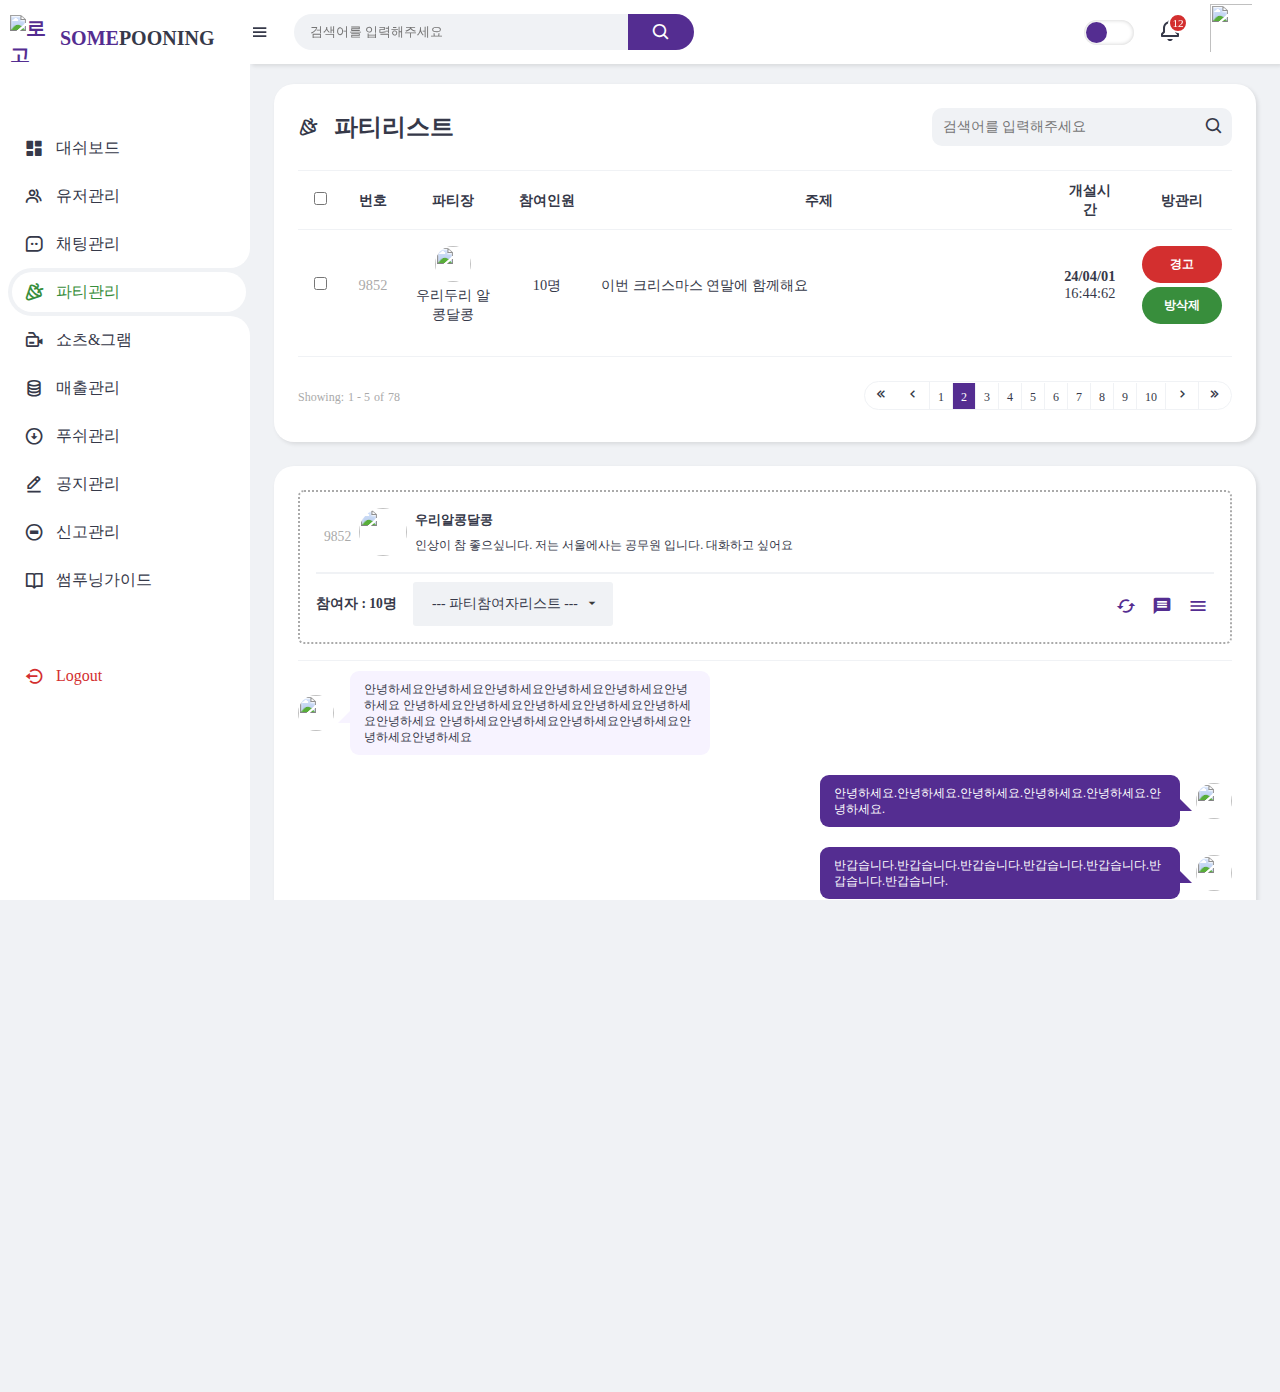
==== commit 09513dc7: "유저파일 위주 수정" ====
--- a/party.html
+++ b/party.html
@@ -188,9 +188,9 @@
                                 
                                         <div class="dropdown-content party">
                                             <div class="dataclass" onclick="showMenu(this.innerText)">user-1</div>
-                                            <div class="dataclass" onclick="showMenu(this.innerText)">user-1</div>
-                                            <div class="dataclass" onclick="showMenu(this.innerText)">user-1</div>
-                                            <div class="dataclass" onclick="showMenu(this.innerText)">user-1</div>
+                                            <div class="dataclass" onclick="showMenu(this.innerText)">user-2</div>
+                                            <div class="dataclass" onclick="showMenu(this.innerText)">user-3</div>
+                                            <div class="dataclass" onclick="showMenu(this.innerText)">user-4</div>
                                 
                                         </div>
                                     </div>
--- a/css/style.css
+++ b/css/style.css
@@ -35,6 +35,8 @@
 
 a, a:link, a:visited, a:active, a:hover{
     text-decoration: none;
+    color:inherit;
+    cursor: pointer;
 }
 
 
@@ -481,11 +483,12 @@
     padding: 16px 0;
 }
 
-.content main .bottom-data .new-user table tr td:first-child{
+.content main .bottom-data .new-user table tr td:first-child a{
     display: flex;
     align-items: center;
     grid-gap: 12px;
     padding-left: 6px;
+    font-weight: 500;
 }
 
 .content main .bottom-data .new-user table td img{
@@ -1462,13 +1465,36 @@
     font-size: .85rem;
     font-weight: 600;
 }
-.dropdown-wrap.party button{
+
+.dropdown-wrap.party .dropbtn {
+    display: block;
+    border: 1px solid rgb(255, 255, 255, .0);
+    outline: none;
+    /* border: none; */
+    border-radius: 3px;
+    background-color: var(--grey);
+    padding: 12px;
+    margin-left: 8px;
     width: 200px;
-    background-color: var(--grey);
-    font-size: 0.85rem;
-}
-.dropdown-wrap.party .dropbtn .dropbtn-content{
-    font-size: 0.85rem;
+    text-align: center;
+    cursor: pointer;
+    font-size: .85rem;
+    font-weight: 500;
+    color: var(--dark);
+    position: relative;
+}
+.dropdown-wrap.party .dropbtn:focus {
+    background-color: #fff;
+    box-shadow: 0px 0px 4px rgb(83, 44, 144, 0.6);
+    border: 1px solid var(--primary);
+    border-radius: 3px;
+}
+
+.dropdown-wrap.party .dropdown-content{
+    top: 42px;
+    left: 88px;
+    width: 200px;
+    z-index: 1000;
 }
 
 
@@ -2254,6 +2280,274 @@
     pointer-events: painted;
 }
 
+
+/*-----------------------------------*\
+    # 푸쉬관리 (push.html)
+\*-----------------------------------*/
+
+
+.content main .push-management{
+    display: flex;
+    flex-wrap: wrap;
+    grid-gap: 24px;
+    /* margin-top: 24px; */
+    width: 100%;
+    color: var(--dark);
+    
+}
+
+.content main .push-management>div{
+    border-radius: 20px;
+    background: var(--light);
+    padding: 24px;
+    overflow-x: auto;
+}
+
+.content main .push-management .push-list .header{
+    display: flex;
+    align-items: center;
+    grid-gap: 16px;
+    margin-bottom: 24px;
+}
+
+.content main .push-management .push-list .header h3{
+    margin-right: auto;
+    font-size: 1.25rem;
+    font-weight: 500;
+}
+
+
+/* table style start */
+
+.content main .push-management .push-list{
+    flex-grow: 1;
+    flex-basis: 400px;
+
+    box-shadow: 2px 2px 4px rgb(0,0,0,0.1);
+}
+
+.push-list .date-box{
+    display: flex;
+    gap:8px;
+}
+.push-list select {
+    width: 80px;
+    height: 38px;
+    padding: 0 8px;
+    font-size: .85rem;
+    color: var(--dark);
+    background-color: var(--grey);
+    border-radius: 12px;
+}
+
+.push-list input {
+    height: 38px;
+    font-size: .85rem;
+    background-color: #fff;
+    background-repeat: no-repeat;
+    background-position: 97% 50%;
+    color: var(--dark);
+    background-color: var(--grey);
+    border-radius: 12px;
+    padding: 0 8px;
+}
+
+.push-list select, 
+.push-list input {
+    border: none;
+    outline: 0;
+}
+
+.content main .push-management .push-list table.push-user-list{
+    width: 100%;
+    max-height: 500px;
+    border-collapse: collapse;
+}
+.push-user-list tbody{
+    max-height: 600px;
+}
+.content main .push-management .push-list table th{
+    position: relative;
+    padding: 10px 0px;
+    color:var(--dark);
+    text-align: center;
+    border-top: 1px solid var(--grey);
+    border-bottom: 1px solid var(--grey);
+}
+.push-user-list th.all-check {
+    width: 5%;
+}
+.push-user-list th.name {
+    width: 30%;
+}
+.push-user-list th.user-id {
+    width: 30%;
+}
+
+.content main .push-management .push-list table td{
+    padding: 16px;
+    text-align: center;
+    max-height:500px;
+}
+
+.push-list table td.user-1{
+    display: flex;
+    align-items: center;
+}
+.push-list table td.user-1 img{
+    width: 36px;
+    height: 36px;
+
+}
+.content main .push-management .push-list table tbody tr{
+    cursor: pointer;
+    transition: all 0.3s ease;
+}
+
+.content main .push-management .push-list table tbody tr:hover{
+    background: var(--grey);
+}
+
+.push-list .send-btn-plus{
+    display: flex;
+    align-items: center;
+    justify-content: center;
+    float: right;
+    font-size: .85rem;
+    padding: 10px 16px;
+    color: var(--light);
+    border-radius: 20px;
+    font-weight: 500;
+    width: 160px;
+    text-align: center;
+    background-color: var(--primary);
+}
+
+
+
+
+
+ /* push send list table */
+
+.content main .push-management .push-send-list .header{
+    display: flex;
+    align-items: center;
+    grid-gap: 16px;
+    margin-bottom: 24px;
+}
+
+.content main .push-management .push-send-list .header h3{
+    margin-right: auto;
+    font-size: 1.25rem;
+    font-weight: 600;
+}
+
+
+/*table style start */
+
+.content main .push-management .push-send-list{
+    flex-grow: 4;
+    flex-basis: 600px;
+    box-shadow: 2px 2px 4px rgb(0,0,0,0.1);
+}
+
+.content main .push-management .push-send-list table{
+    width: 100%;
+    border-collapse: collapse;
+}
+.content main .push-management .push-send-list table th{
+    position: relative;
+    padding: 10px 0px;
+    color:var(--dark);
+    text-align: center;
+    border-top: 1px solid var(--grey);
+    border-bottom: 1px solid var(--grey);
+}
+
+.user-sales-table th.data-name {
+    width: 20%;
+}
+.user-sales-table th.data-userid {
+    width: 30%;
+}
+.user-sales-table th.data-day {
+    width: 25%;
+}
+.user-sales-table th.data-sales {
+    width: 25%;
+}
+
+
+.content main .push-management .push-send-list table td{
+    padding: 16px 0;
+    text-align: center;
+}
+.content main .push-management .push-send-list table th:nth-child(3){
+    text-align: right;
+    padding-right: 36px;
+}
+.content main .push-management .push-send-list table td:nth-child(3){
+    text-align: right;
+    padding-right: 36px;
+}
+.content main .push-management .push-send-list table th:nth-child(4){
+    text-align: right;
+    padding-right: 36px;
+}
+.content main .push-management .push-send-list table td:nth-child(4){
+    text-align: right;
+    padding-right: 36px;
+}
+
+.content main .push-management .push-send-list table tbody tr{
+    cursor: pointer;
+    transition: all 0.3s ease;
+}
+
+.content main .push-management .push-send-list table tbody tr:hover{
+    background: var(--grey);
+}
+
+
+
+/* search form style start */
+
+.push-send-list .search-box{
+    position: relative;
+}
+.push-send-list .input-search {
+    width:250px;
+    border-style: none;
+    padding:10px;
+    font-size: .85rem;
+    outline: none;
+    padding-right: 40px;
+    color: var(--dark); 
+    border-radius: 10px;
+    border: 1px solid rgb(83, 44, 144, 0);
+    background-color: var(--grey);
+}
+
+.push-send-list .input-search:focus {
+    background-color: #fff;
+    box-shadow: 0px 0px 4px rgb(83, 44, 144, 0.6);
+    border: 1px solid var(--primary);
+    border-radius: 10px;
+}
+
+.push-send-list .btn-search {
+    position: absolute;
+    top:8px;
+    right: 8px;
+    border-style: none;
+    font-size: 1rem;
+    font-weight: bold;
+    outline: none;
+    cursor: pointer;
+    color: var(--dark);
+    background-color: transparent;
+    pointer-events: painted;
+}
 
 
 
@@ -2687,96 +2981,534 @@
 .content main .user-profile-management{
     display: flex;
     flex-wrap: wrap;
+    flex-direction: row;
     grid-gap: 24px;
-    /* margin-top: 24px; */
-    width: 100%;
-    color: var(--dark);
-}
+    width: 100%;
+    color: var(--dark);
+}
+.content main .user-profile-management .profile-list-left{
+    flex-grow: 2;
+    flex-basis: 250px;
+    height: 500px;
+    /* position: sticky;
+    top:80px; */
+    box-shadow: 2px 2px 4px rgb(0,0,0,0.1);
+
+}
+.content main .user-profile-management .profile-list-right{
+    flex-grow: 9;
+    flex-basis: 500px;
+    box-shadow: 2px 2px 4px rgb(0,0,0,0.1);
+
+}
+
+
+/* user-info-left  style start*/
 
 .content main .user-profile-management>div{
     border-radius: 20px;
     background: var(--light);
     padding: 24px;
-    overflow-x: auto;
-}
-
-.content main .user-profile-management .profile-list .header{
-    display: flex;
-    align-items: center;
-    grid-gap: 16px;
-    margin-bottom: 24px;
-}
-
-.content main .user-profile-management .profile-list .header h3{
-    margin-right: auto;
-    font-size: 1.5rem;
+}
+
+.profile-list-left .content-wrap{
+    display: flex;
+    flex-direction: column;
+    align-items: center;
+    width: 100%;
+
+}
+
+.profile-list-left .content-wrap .img-item{
+    position: relative;
+}
+
+.profile-list-left .content-wrap img{
+    width: 160px;
+    height: 160px;
+}
+.profile-list-left .content-wrap .img-item .fly-circle{
+    position: absolute;
+    width: 24px;
+    height: 24px;
+    top: 132px;
+    right: 16px;
+    border-radius: 24px;
+    background-color: #00ba1c;
+    box-shadow: 2px 2px 2px rgb(0, 0, 0, .2);
+    z-index: 10000;
+}
+
+.profile-list-left .content-wrap .title-wrap {
+    width: 100%;
+    margin: 16px 0px 24px 0px;
+    border-bottom: 1px solid var(--grey) ;
+}
+
+.profile-list-left .title-wrap .title{
+    font-size: 1rem;
     font-weight: 600;
-}
-
-/* table style start */
-.content main .user-profile-management .profile-list{
-    flex-grow: 1;
-    flex-basis: 500px;
-    box-shadow: 2px 2px 4px rgb(0,0,0,0.1);
-}
-
-table.user-table{
-    display:flex;
-    width: 100%;
-    border-collapse: collapse;
-}
-
-    
-.user-table th{
-    display:block;
-    height: 36px;
+    padding-bottom: 6px;
+    text-align: center;
+    width: 100%;
+}
+.profile-list-left .title-wrap .email{
+    font-size: .85rem;
+    font-weight: 500;
+    padding-bottom: 36px;
+    color: var(--dark-grey);
+    text-align: center;
+    width: 100%;
+}
+
+
+.profile-list-left .user-id-item{
+    display: flex;
+    flex-direction: column;
+    align-items: center;
+    justify-content: space-around;
+    max-height: 800px;
+}
+.profile-list-left .user-item{
+    display: flex;
+    align-items: center;
+    padding:8px;
+    width: 100%;
+}
+
+.profile-list-left .user-item .title{
+    font-size: .85rem;
+    font-weight: 600;
+    padding: 8px 16px;
+    width: 120px;
+}
+.profile-list-left .user-item .user-content{
+    width: 100%;
+}
+.profile-list-left input{
+    width: 100%;
+    padding:12px;
+    font-size: .85rem;
+    font-weight: 500;
+    outline: none;
+    border-style: none;
+    color: var(--dark-grey); 
+    border-radius: 3px;
+    border: 1px solid rgb(83, 44, 144, 0.1);
+    background-color: #fbfbfb;
+}
+
+.profile-list-left input:focus {
+    background-color: #fff;
+    box-shadow: 0px 0px 4px rgb(83, 44, 144, 0.6);
+    border: 1px solid var(--primary);
+    border-radius: 3px;
+}
+.profile-list-left input::placeholder {
+    font-weight: 500;
+    font-size: 0.75rem;
+    color: var(--dark);
+}
+
+
+
+
+/* user-info-right  style start*/
+.profile-list-right{
+    display: flex;
+    flex-direction: column;
+}
+.profile-list-right .title-top,
+.profile-list-left .title-top{
+    border-bottom: 1px solid var(--grey);
+    margin-bottom: 10px;
+
+}
+.profile-list-right h4{
+    font-size: 1rem;
+    font-weight: 600;
+    margin-left: 6px;
+    margin-bottom: 8px;
+}
+
+.profile-list-left h4{
+    font-size: 1.25rem;
+    font-weight: 700;
+    margin-left: 6px;
+    margin-bottom: 8px;
+}
+
+.profile-list-right .user-id-item{
+    display: flex;
+    flex-direction: column;
+    align-items: center;
+    justify-content: space-around;
+    padding: 16px;
+    overflow-y: scroll;
+    max-height: 800px;
+}
+.profile-list-right .user-item{
+    display: flex;
+    align-items: center;
+    padding:8px;
+    width: 100%;
+}
+
+.profile-list-right .user-item .title{
+    font-size: .85rem;
+    font-weight: 600;
+    padding: 8px 16px;
+    width: 140px;
+}
+.profile-list-right .user-item .title span:nth-child(2){
+    color: var(--dark-grey);
+    font-weight: 400;
+    font-size:  0.75rem;
+    margin-top: 4px;
+}
+.profile-list-right .user-item .title.flex{
+    display: flex;
+    flex-direction: column;
+    border: 1px solid red;
+} 
+.profile-list-right .user-item .user-content{
+    width: 100%;
+    border: 1px solid red;
+}
+.profile-list-right .user-item .user-content.photo {
+    display: flex;
+    flex-wrap: wrap;
+    align-items: center;
+    gap:8px;
+    width: 100%;
+    border: 1px solid red;
+}
+.profile-list-right .user-item .user-content.photo .user-photos{
+    /* flex-grow: 1;
+    flex-basis: 48px; */
+    width: 19%;
+    text-align: center;
+    border: 1px solid var(--grey);
+}
+.profile-list-right .user-item .user-content.photo .user-photos img{
+    width: 100%;
+}
+.profile-list-right .user-item .user-content.photo .user-photos.noimg{
+    padding:4px;
+}
+.profile-list-right input,textarea{
+    width: 100%;
+    padding:12px;
+    font-size: .85rem;
+    font-weight: 500;
+    outline: none;
+    border-style: none;
+    border-radius: 3px;
+    border: 1px solid rgb(83, 44, 144, 0.1);
+    background-color: #fbfbfb;
+}
+
+.profile-list-right input:focus,
+.profile-list-right textarea:focus {
+    background-color: #fff;
+    box-shadow: 0px 0px 4px rgb(83, 44, 144, 0.6);
+    border: 1px solid var(--primary);
+    border-radius: 3px;
+}
+.profile-list-right input::placeholder {
+    font-weight: 500;
+    font-size: 0.75rem;
+    color: var(--dark);
+}
+
+.profile-list-right textarea{
+    resize: none;
+    color: var(--dark);
+}
+
+.profile-list-right .user-item .audio-item{
+    margin: 24px 0px;
+}
+.profile-list-right .user-item .audio-item audio{
+    width: 100%;
+}
+.profile-list-right .user-item .video-item{
+    text-align: center;
+    background-color: #000;
+    padding: 16px 0px;
+
+}
+
+
+
+/* dropdown user-profile  */
+/* 
+.dropdown-wrap.user-profile{
+    display: flex;
+    align-items: center;
+    justify-content: left;
+    padding: 0px;
+}
+.dropdown-wrap.user-profile .dropdown{
+    width: 100%;
+}
+.dropdown-wrap.user-profile .dropbtn {
+    display: block;
+    outline: none;
+    border-style: none;
+    border: 1px solid rgb(0, 0, 0, .1);
+    border-radius: 3px;
+    background-color: #fbfbfb;
+    padding: 12px;
+    width: 100%;
+    color: var(--dark);
+    text-align: left;
+    cursor: pointer;
+    font-size: .75rem;
+    font-weight: 500;
     position: relative;
-    padding: 10px 0px;
-    color:var(--dark);
-    text-align: left;
-    border-top: 1px solid var(--grey);
-    border-bottom: 1px solid var(--grey);
-}
-.user-table td{
-    display:block;
-    height: 36px;
-    position: relative;
-    padding: 10px 0px;
-    color:var(--dark);
-    text-align: left;
-    border-top: 1px solid var(--grey);
-    border-bottom: 1px solid var(--grey);
-}
-
-.profile-list table tbody tr{
+}
+.dropdown-wrap.user-profile .dropbtn span{
+    color: var(--dark); 
+}
+
+.dropdown-wrap.user-profile .dropbtn:focus {
+    background-color: #fff;
+    box-shadow: 0px 0px 4px rgb(83, 44, 144, 0.6);
+    border: 1px solid var(--primary);
+    border-radius: 3px;
+}
+.dropdown-wrap.user-profile .dropdown-content {
+    position: absolute;
+    display: none;
+    font-weight: 500;
+    background-color: var(--light);
+    min-width: 160px;
+    border-radius: 8px;
+    height: 160px;
+    overflow: scroll;
+    z-index: 100000;
+    box-shadow: 0px 0px 10px 3px rgba(190, 190, 190, 0.6);
+}
+.dropdown-wrap.user-profile .dropbtn_icon{
+    font-family: Material Icons; 
+    float: left;
+}
+.dropdown-wrap.user-profile .dropbtn_click{
+    font-family: Material Icons; 
+    font-size : 16px; 
+    color : #3b3b3b; 
+    float: right;
+}
+.dropdown-wrap.user-profile .dropdown-content::-webkit-scrollbar {
+    width: 5px;
+    height: 10px;
+}
+
+.dropdown-wrap.user-profile .dropdown-content::-webkit-scrollbar-thumb {
+    border-radius: 2px;
+    background-color: rgb(194, 194, 194)
+}
+
+.dropdown-wrap.user-profile .dropdown-content div {
+    display: block;
+    text-decoration: none;
+    color: var(--dark);
+    font-size: .85rem;
+    font-weight: 500;
+    padding: 12px 20px;
+}
+
+.dropdown-wrap.user-profile .dropdown-content div:hover {
+    background-color: rgb(226, 226, 226);
+}
+
+.dropdown-wrap.user-profile .dropdown-content.show {
+    display: block;
+} */
+
+.attached-file-wrap{
+    width: 100%;
+    margin: 24px 0px;
+}
+.attached-file-wrap .top-title{
+    margin: 16px 0px;
+    font-size: 0.85rem;
+    font-weight: 600;
+}
+.attached-file{
+    display: flex;
+    flex-direction: row;
+}
+
+.attached-file .file-item .wrap{
+    display: flex;
+    flex-direction: column;
+    align-items: center;
+    background-color: var(--grey);
+    border: 1px solid red;
+}
+.attached-file .file-item .wrap .title{
+    font-size: .75rem;
+    font-weight: 600;
+    padding: 8px 16px;
+    margin-bottom: 4px;
+}
+.attached-file .file-item .wrap img{
+    width: 100%;
+}
+
+
+.user-id-item .profile-btn button{
+    border: none;
+    outline: none;
     cursor: pointer;
-    transition: all 0.3s ease;
-}
-
-.profile-list table thead tr:hover,
-.profile-list table tbody tr:hover{
-    background: var(--grey);
-}
-
-.profile-list table tr td .status{
-    font-size: 10px;
-    padding: 6px 16px;
+    font-size: .85rem;
+    padding: 10px 16px;
+    min-width:120px;
     color: var(--light);
     border-radius: 20px;
-    font-weight: 700;
-}
-
-.profile-list table tr td .status.completed{
-    background: var(--success);
-}
-
-.profile-list table tr td .status.process{
-    background: var(--primary);
-}
-
-.profile-list table tr td .status.pending{
-    background: var(--warning);
-}
+    margin: 16px 0px 0px 16px;
+    box-shadow: 2px 2px 6px rgb(0, 0, 0, .2);
+}
+.user-id-item .profile-btn button:active{
+    box-shadow: inset 2px 2px 6px rgb(0, 0, 0, .2);
+}
+
+.user-id-item .profile-btn button.btn-ing{
+    background-color: var(--warning);
+
+}
+.user-id-item .profile-btn button.btn-return{
+    background-color: var(--danger);
+}
+.user-id-item .profile-btn button.btn-ok{
+    background-color: var(--primary);
+}
+.user-id-item .profile-btn button.btn-save{
+    background-color: var(--success);
+}
+
+
+/* pop up style start */
+
+
+.att-file{
+    display: flex;
+    flex-direction: row;
+    flex-wrap: wrap;
+    width:100%;
+}
+.att-file .att-item{
+    width: calc(100%/6);
+    border: 1px solid red;
+}
+.att-file .att-item .att-title{
+    text-align: center;
+    font-size: .85rem;
+    font-weight: 600;
+    padding: 8px;
+}
+.att-file .att-item img{
+    width: 100%;
+}
+
+
+#myImg {
+    border-radius: 5px;
+    cursor: pointer;
+    transition: 0.3s;
+}
+
+#myImg:hover {
+    opacity: 0.7;
+}
+
+/* The Modal (background) */
+.modal {
+    display: none;
+    position: fixed;
+    z-index: 10000;
+    padding-top: 100px;
+    left: 0;
+    top: 0;
+    margin: 45px;
+    width: 100%;
+    height: 100%;
+    overflow: auto;
+    /* Enable scroll if needed */
+    background-color: rgb(0, 0, 0);
+    background-color: rgba(0, 0, 0, 0.9);
+}
+
+/* Modal Content (Image) */
+.modal-content {
+    margin: auto;
+    display: block;
+    width: 80%;
+    max-width: 700px;
+}
+
+/* Caption of Modal Image (Image Text) - Same Width as the Image */
+#caption {
+    margin: auto;
+    display: block;
+    width: 80%;
+    max-width: 700px;
+    text-align: center;
+    color: #ccc;
+    padding: 10px 0;
+    height: 150px;
+}
+
+/* Add Animation - Zoom in the Modal */
+.modal-content,
+#caption {
+    animation-name: zoom;
+    animation-duration: 0.3s;
+}
+
+@keyframes zoom {
+    from {
+        transform: scale(0)
+    }
+
+    to {
+        transform: scale(1)
+    }
+}
+
+/* The Close Button */
+.close {
+    position: absolute;
+    top: 15px;
+    right: 35px;
+    color: #f1f1f1;
+    font-size: 2.5rem;
+    transition: 0.3s;
+}
+
+.close:hover,
+.close:focus {
+    color: #bbb;
+    text-decoration: none;
+    cursor: pointer;
+}
+
+/* 100% Image Width on Smaller Screens */
+@media only screen and (max-width: 700px) {
+    .modal-content {
+        width: 100%;
+    }
+}
+/* pop up style end */
+
+
+
+
+
+
+
 
 
 
@@ -2806,6 +3538,72 @@
 }
 
 
+
+
+
+/*-----------------------------------*\
+    # drop down menu
+\*-----------------------------------*/
+
+.select-menu{
+    position: relative;
+    width: 100%;
+    margin: 8px 0px;
+}
+.select-menu .select-btn{
+    display: flex;
+    background: #fbfbfb;
+    padding: 12px;
+    font-size: 0.85rem;
+    font-weight: 500;
+    border-radius: 3px;
+    align-items: center;
+    cursor: pointer;
+    justify-content: space-between;
+    border: 1px solid rgb(83, 44, 144, 0.1);
+}
+.select-btn i{
+    font-size: 1.25rem;
+    transition: 0.3s;
+}
+.select-menu.active .select-btn i{
+    transform: rotate(-180deg);
+}
+.select-menu .options{
+    position: absolute;
+    width: 100%;
+    /* padding: 12px 0px; */
+    margin-top: 4px;
+    border-radius: 3px;
+    background: #fff;
+    border: 1px solid var(--grey);
+    box-shadow: 0 0 3px rgba(0,0,0,0.1);
+    display: none;
+    z-index: 1000;
+}
+.select-menu.active .options{
+    display: block;
+}
+.options .option{
+    display: flex;
+    cursor: pointer;
+    padding: 16px 24px;
+    border-radius: 3px;
+    align-items: center;
+    background: #fff;
+}
+.options .option:hover{
+    background: #F2F2F2;
+    border-radius: 3px;
+}
+.option i{
+    font-size: 0.85rem;
+    margin-right: 12px;
+}
+.option .option-text{
+    font-size: 0.85rem;
+    color: var(--dark);
+}
 
 
 
